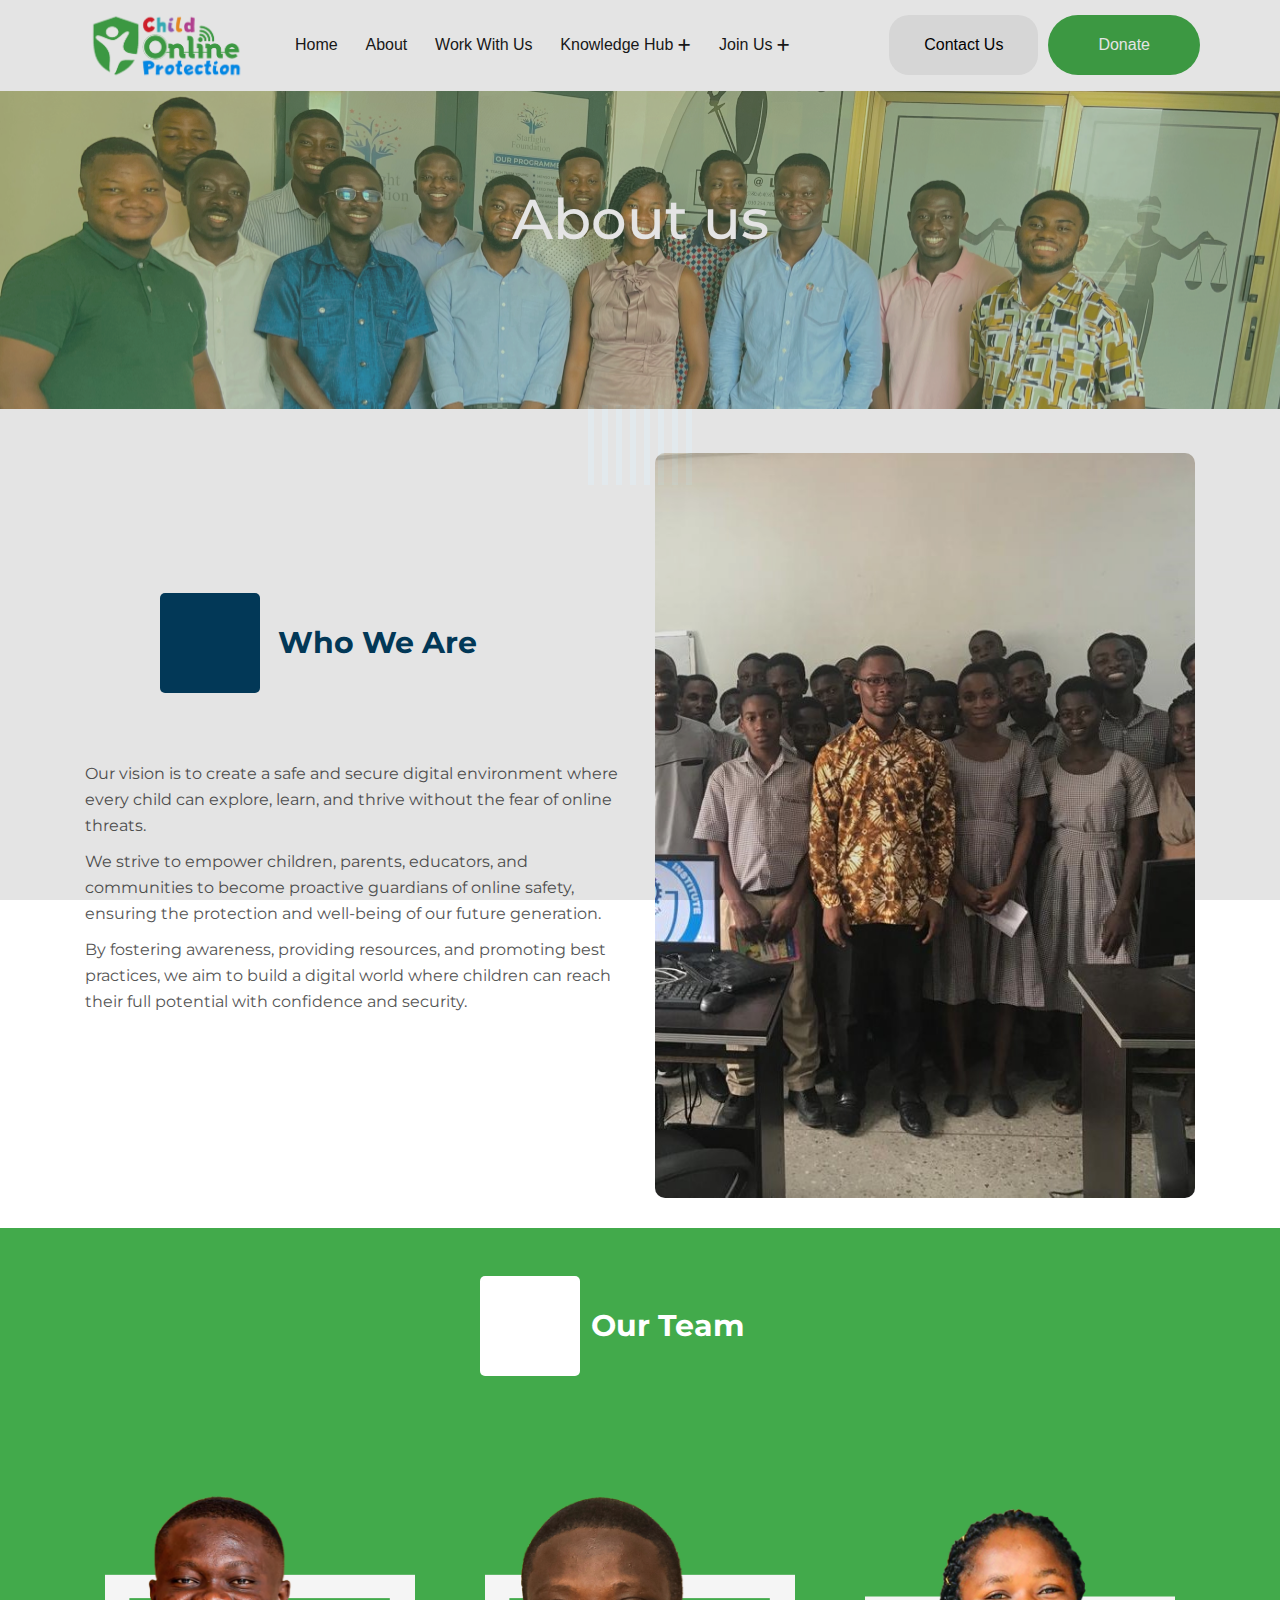
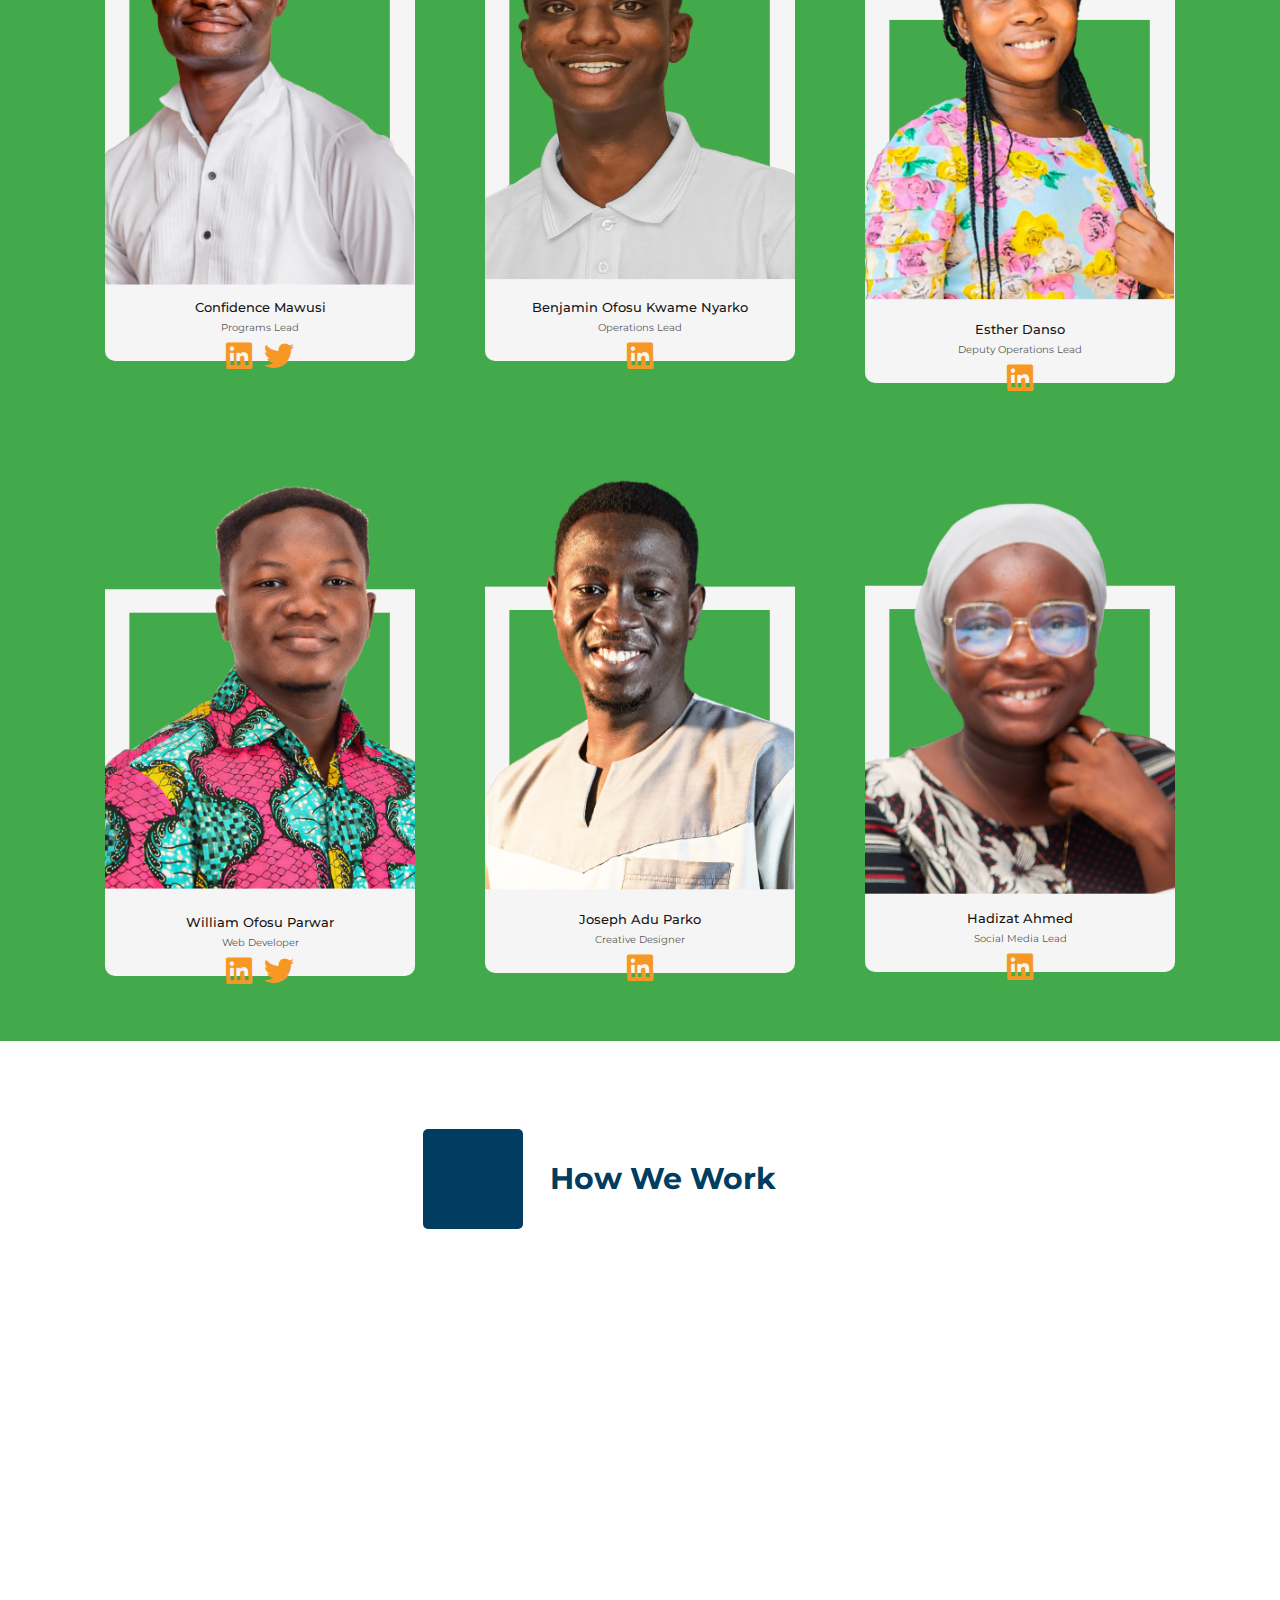
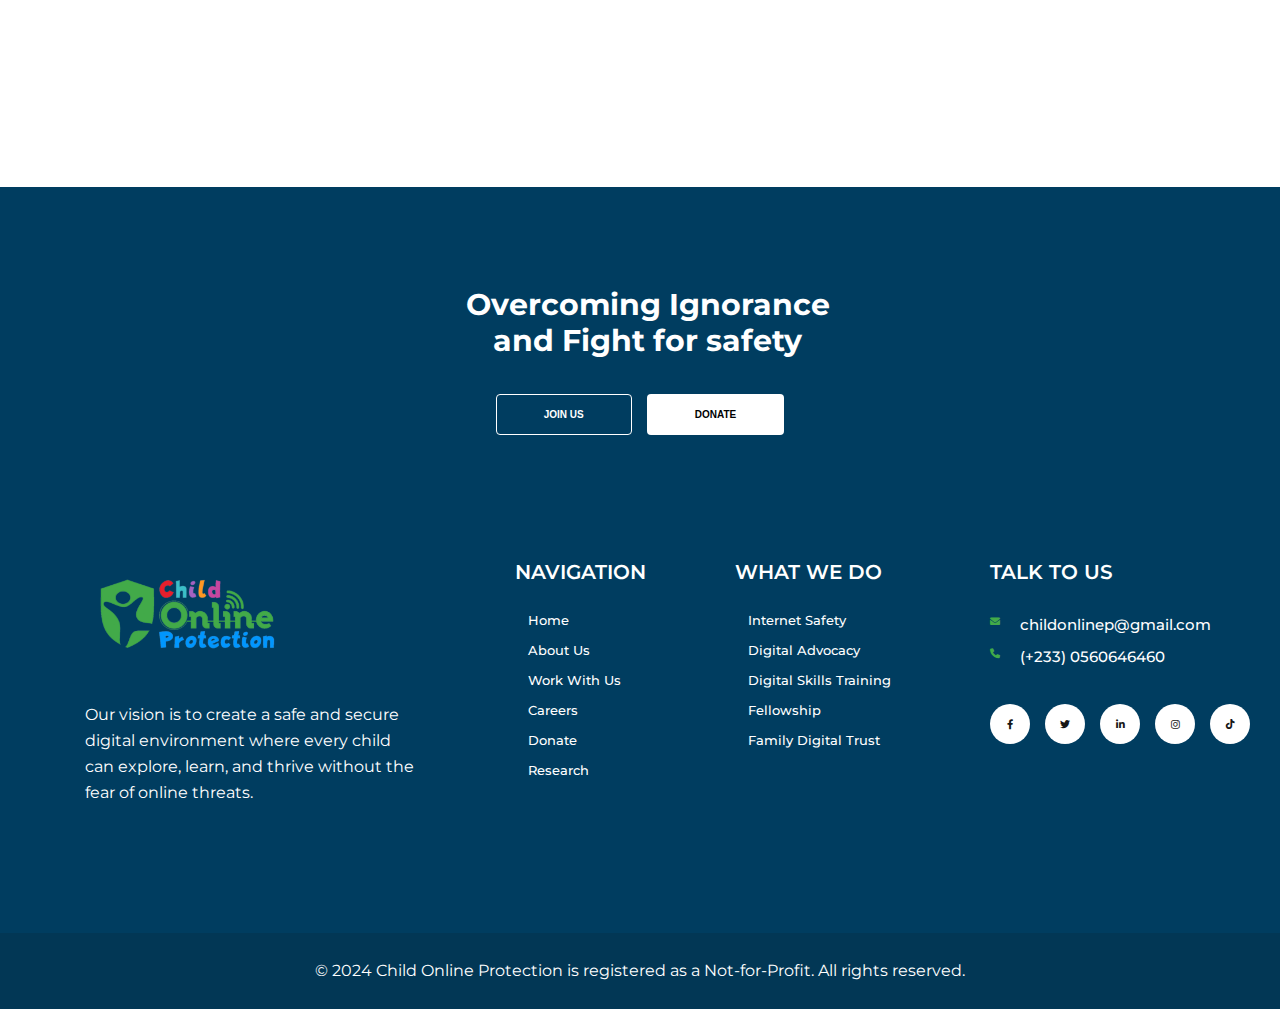
==== source-main/about-us.html @ ec69b3b0 "test_build" ====
<!DOCTYPE html>
<html class="no-js" lang="en">
<head>
   <meta charset="utf-8">
   <meta http-equiv="x-ua-compatible" content="ie=edge">
   <title>About Us || Child Online Protection - Empowering the next generation to stay safe online.</title>
   <meta name="description" content="Child Online Protection - Empowering the next generation to stay safe online." />
   <meta name="keywords" content="child online protection, safety measures, online safety, child safety, safety tips, child safety app, online safety app,  digital literacy, child online protection, internet education, Internet safety" />
   <meta name="viewport" content="width=device-width, initial-scale=1" />

   <link rel="shortcut icon" type="image/x-icon" href="assets/images/favicon1.png">

   <!-- CSS -->
   <link rel="stylesheet" href="assets/css/bootstrap.min.css">
   <link rel="stylesheet" href="assets/css/meanmenu.min.css">
   <link rel="stylesheet" href="assets/css/animate.css">
   <link rel="stylesheet" href="assets/css/swiper.min.css">
   <link rel="stylesheet" href="assets/css/slick.css">
   <link rel="stylesheet" href="assets/css/magnific-popup.css">
   <link rel="stylesheet" href="assets/css/fontawesome-pro.css">
   <link rel="stylesheet" href="assets/css/spacing.css">
   <link rel="stylesheet" href="assets/css/main.css">
   <link href="https://stackpath.bootstrapcdn.com/bootstrap/4.5.2/css/bootstrap.min.css" rel="stylesheet">
   <link rel="stylesheet" href="https://cdnjs.cloudflare.com/ajax/libs/font-awesome/5.15.3/css/all.min.css">
</head>

<body>

   <!--[if lte IE 9]>
      <p class="browserupgrade">You are using an <strong>outdated</strong> browser. Please <a href="https://browsehappy.com/">upgrade your browser</a> to improve your experience and security.</p>
      <![endif]-->

   <!-- preloader start -->
   <div id="preloader">
      <div class="bd-loader-inner">
         <div class="bd-loader">
            <span class="bd-loader-item"></span>
            <span class="bd-loader-item"></span>
            <span class="bd-loader-item"></span>
            <span class="bd-loader-item"></span>
            <span class="bd-loader-item"></span>
            <span class="bd-loader-item"></span>
            <span class="bd-loader-item"></span>
            <span class="bd-loader-item"></span>
         </div>
      </div>
   </div>
   <!-- preloader start -->

   <!-- Back to top start -->
   <div class="backtotop-wrap cursor-pointer">
      <svg class="backtotop-circle svg-content" width="100%" height="100%" viewBox="-1 -1 102 102">
         <path d="M50,1 a49,49 0 0,1 0,98 a49,49 0 0,1 0,-98" />
      </svg>
   </div>
   <!-- Back to top end -->
   <div class="body-overlay"></div>
   <!-- search area end -->

   <!-- Offcanvas area start -->
   <div class="fix">
      <div class="offcanvas__info">
         <div class="offcanvas__wrapper">
            <div class="offcanvas__content">
               <div class="offcanvas__top mb-40 d-flex justify-content-between align-items-center">
                  <div class="offcanvas__logo">
                     <a href="index.html">
                        <img src="assets/images/CoP logo.png" alt="logo not found">
                     </a>
                  </div>
                  <div class="offcanvas__close">
                     <button>
                        <i class="fal fa-times"></i>
                     </button>
                  </div>
               </div>
               <div class="mobile-menu fix mb-40"></div>
               <div class="offcanvas__social">
                  <ul>
                     <li><a href="https://www.facebook.com/profile.php?id=100094513157060"><i class="fab fa-facebook-f"></i></a></li>
                     <li><a href="https://x.com/childonlinep?t=pl8umS1z0wPlPVkHrqSqww&s=09"><i class="fab fa-twitter"></i></a></li>
                     <li><a href="https://www.tiktok.com/@child.online.prot?_t=8oDOnkxfZ6U&_r=1"><i class="fab fa-tiktok"></i></a></li>
                     <li><a href="https://www.linkedin.com/in/child-online-protection-354402283"><i class="fab fa-linkedin"></i></a></li>
                     <li><a href="https://www.instagram.com/childonlineprotection?igsh=NG1nM3pwY3lpMzFn"><i class="fab fa-instagram"></i></a></li>
                  </ul>
               </div>
            </div>
         </div>
      </div>
   </div>
   <div class="offcanvas__overlay"></div>
   <div class="offcanvas__overlay-white"></div>
   <!-- Offcanvas area start -->

   <!-- Header area start -->
   <header>
      <div id="header-sticky" class="header-area">
         <div class="container-fluid">
            <div class="mega-menu-wrapper">
               <div class="header-main">
                  <div class="header-left">
                     <div class="header-logo">
                        <a href="index.html">
                           <img src="assets/images/CoP logo.png" alt="logo not found">
                        </a>
                     </div>
                     <div class="mean__menu-wrapper d-none d-lg-block">
                        <div class="main-menu">
                           <nav id="mobile-menu">
                              <ul>
                                 <li>
                                    <a href="index.html">Home</a>
                                 </li>
                                 <li>
                                    <a href="about-us.html">About</a>
                                 </li>
                                 <li>
                                    <a href="partner.html">Work With Us</a>
                                 </li>
                                 <li class="has-dropdown">
                                    <a href="knowledge-hub.html">Knowledge Hub</a>
                                    <ul class="submenu">
                                       <li><a href="research.html"><i class="fa-light fa-bolt"></i> Research</a></li>
                                    </ul>
                                 </li>
                                 <li class="has-dropdown">
                                    <a href="join-us.html">Join Us</a>
                                    <ul class="submenu">
                                       <li><a href="careers.html"><i class="fa-light fa-bolt"></i>  Careers</a></li>
                                       <li><a href="events.html"><i class="fa-light fa-bolt"></i>  Events</a></li>
                                       <li id="contact"><a href="help.html"><i class="fa-light fa-bolt"></i> Contact</a></li>
                                       <li><a href="help.html"><i class="fa-light fa-bolt"></i>  Help</a></li>
                                    </ul>
                                 </li>
                              </ul>
                           </nav>
                           <!-- for wp -->
                           <div class="header__hamburger ml-50 d-none">
                              <button type="button" class="hamburger-btn offcanvas-open-btn">
                                 <span>01</span>
                                 <span>01</span>
                                 <span>01</span>
                              </button>
                           </div>
                        </div>
                     </div>
                  </div>
                  <div class="header-right d-flex align-items-center justify-content-end ">
                     <div class="header-action d-none d-lg-inline-flex gap-3 ">
                        <div class="header-link">
                           <a href="contact.html" class="fill-btn-2">
                              <span class="fill-btn-inner">
                                 <span class="fill-btn-normal">Contact Us</span>
                                 <span class="fill-btn-hover">Contact Us</span>
                              </span>
                           </a>
                        </div>
                        <div class="header-link">
                           <a href="contact.html#donate" class="fill-btn">
                              <span class="fill-btn-inner">
                                 <span class="fill-btn-normal">Donate</span>
                                 <span class="fill-btn-hover">Donate</span>
                              </span>
                           </a>
                        </div>
                     </div>
                  </div>
             
                  <div class="header__hamburger d-lg-none">
                     <div class="sidebar__toggle">
                        <a class="bar-icon" href="javascript:void(0)">
                           <span></span>
                           <span>
                              <small></small>
                           </span>
                           <span></span>
                        </a>
                     </div>
                  </div>
               </div>
            </div>
         </div>
      </div>
   </header>
   <!-- Header area end -->

   <!-- Body main wrapper start -->
   <main>

      <!-- Breadcrumb area start  -->
      <div class="breadcrumb__area p-relative z-index-11 pt-95 pb-95">
         <div class="breadcrumb__thumb" data-background="assets/images/About-bg.png"></div>
         <div class="container">
            <div class="row justify-content-center">
               <div class="col-xxl-12">
                  <div class="breadcrumb__wrapper text-center">
                     <h2 class="breadcrumb__title">About us</h2>
                     <!-- <div class="breadcrumb__menu">
                        <nav>
                           <ul>
                              <li><span><a href="index.html">Home</a></span></li>
                              <li><span>About Us</span></li>
                           </ul>
                        </nav>
                     </div> -->
                  </div>
               </div>
            </div>
         </div>
      </div>
      <!-- Breadcrumb area start  -->
       <br>
       <br>
       <br>
       <br>

      <section class="team-section py-5">
         <div class="container">
             <div class="row align-items-center">
                 <div class="col-md-6">
                  <div class="row section-title-spacing justify-content-center">
                     <div class="col-xxl-5 col-xl-6 col-lg-6">
                        <div class="section-title-wrapper text-center">
                           <h2 class="effect-title-1">Who We Are</h2>
                        </div>
                     </div>
                  </div>
                     <p>Our vision is to create a safe and secure digital environment where every child can explore, learn, and thrive without the fear of online threats.</p>
                     <p>We strive to empower children, parents, educators, and communities to become proactive guardians of online safety, ensuring the protection and well-being of our future generation.</p>
                     <p>By fostering awareness, providing resources, and promoting best practices, we aim to build a digital world where children can reach their full potential with confidence and security.</p>
                 </div>
                 <div class="col-md-6">
                     <img src="./assets/images/team.jpg" alt="Team Image" class="img-fluid w-100 h-100 object-fit-cover">
                 </div>
             </div>
         </div>
     </section>
 
     <section class="volunteers-section py-5" style="background-color: #42AA4B;">
         <div class="container text-center">
             <div class="row section-title-spacing justify-content-center">
               <div class="col-xxl-5 col-xl-5 col-lg-6">
                  <div class="section-title-wrapper text-center">
                     <h2 class="effect-title-5">Our Team</h2>
                  </div>
               </div>
            </div>
             <div class="row">
                 <!-- Volunteer Card -->
                 <div class="col-md-4 mb-4">
                     <div class="volunteer-card">
                         <img src="./assets/images/Confidence.png" alt="Volunteer Image" class="volunteer-img">
                         <div class="volunteer-info">
                             <h3 class="volunteer-name">Confidence Mawusi </h3>
                             <p class="volunteer-role">Programs Lead </p>
                             <div class="social-icons">
                                 <a href="https://www.linkedin.com/in/confidence-mawusi/" class="text-white"><i class="fab fa-linkedin"></i></a>
                                 <a href="https://x.com/mk_confidence" class="text-white"><i class="fab fa-twitter"></i></a>
                             </div>
                         </div>
                     </div>
                 </div>
                 <!-- Repeat the above block for more volunteer cards -->
                 <div class="col-md-4 mb-4">
                     <div class="volunteer-card">
                         <img src="./assets/images/Benjamin Ofosu Nyarko.png" alt="Volunteer Image" class="volunteer-img">
                         <div class="volunteer-info">
                             <h3 class="volunteer-name">Benjamin Ofosu Kwame Nyarko </h3>
                             <p class="volunteer-role">Operations Lead</p>
                             <div class="social-icons">
                                 <a href="https://www.linkedin.com/in/benjamin-ofosu-kwame-nyarko" class="text-white"><i class="fab fa-linkedin"></i></a>
                                 <!-- <a href="#" class="text-white"><i class="fab fa-twitter"></i></a> -->
                             </div>
                         </div>
                     </div>
                 </div>
                 <div class="col-md-4 mb-4">
                     <div class="volunteer-card">
                         <img src="./assets/images/Esther Danso.png" alt="Volunteer Image" class="volunteer-img">
                         <div class="volunteer-info">
                             <h3 class="volunteer-name">Esther Danso </h3>
                             <p class="volunteer-role">Deputy Operations Lead</p>
                             <div class="social-icons">
                                 <a href="#" class="text-white"><i class="fab fa-linkedin"></i></a>
                                 <!-- <a href="#" class="text-white"><i class="fab fa-twitter"></i></a> -->
                             </div>
                         </div>
                     </div>
                 </div>
                 <div class="col-md-4 mb-4" id="William-card">
                     <div class="volunteer-card">
                         <img src="./assets/images/William Ofosu.png" alt="Volunteer Image" class="volunteer-img">
                         <div class="volunteer-info">
                             <h3 class="volunteer-name">William Ofosu Parwar </h3>
                             <p class="volunteer-role">Web Developer</p>
                             <div class="social-icons">
                                 <a href="https://www.linkedin.com/in/parwar-ofosu-william-a66786203/" class="text-white"><i class="fab fa-linkedin"></i></a>
                                 <a href="https://x.com/ParwarWilliamO" class="text-white"><i class="fab fa-twitter"></i></a>
                             </div>
                         </div>
                     </div>
                 </div>
                 <div class="col-md-4 mb-4">
                     <div class="volunteer-card">
                         <img src="./assets/images/Joseph Adu Parko.png" alt="Volunteer Image" class="volunteer-img">
                         <div class="volunteer-info">
                             <h3 class="volunteer-name">Joseph Adu Parko</h3>
                             <p class="volunteer-role">Creative Designer</p>
                             <div class="social-icons">
                                 <a href="https://www.linkedin.com/in/joseph-adu-parko-0685b71aa?utm_source=share&utm_campaign=share_via&utm_content=profile&utm_medium=ios_app" class="text-white"><i class="fab fa-linkedin"></i></a>
                                 <!-- <a href="#" class="text-white"><i class="fab fa-twitter"></i></a> -->
                             </div>
                         </div>
                     </div>
                 </div>
                 <div class="col-md-4 mb-4">
                     <div class="volunteer-card">
                         <img src="./assets/images/Hadizat Ahmed.png" alt="Volunteer Image" class="volunteer-img">
                         <div class="volunteer-info">
                             <h3 class="volunteer-name">Hadizat Ahmed</h3>
                             <p class="volunteer-role">Social Media Lead </p>
                             <div class="social-icons">
                                 <a href="https://www.linkedin.com/in/hadizat-ahmed-datacollection?utm_source=share&utm_campaign=share_via&utm_content=profile&utm_medium=android_app" class="text-white"><i class="fab fa-linkedin"></i></a>
                                 <!-- <a href="#" class="text-white"><i class="fab fa-twitter"></i></a> -->
                             </div>
                         </div>
                     </div>
                 </div>
                 <!-- End of volunteer cards -->
             </div>
         </div>
     </section>

      <!-- Working area start -->
      <section class="work-area section-space fix">
         <div class="container">
            <div class="row justify-content-center section__title-space">
               <div class="row section-title-spacing justify-content-center">
                  <div class="col-xxl-5 col-xl-5 col-lg-6">
                     <div class="section-title-wrapper text-center">
                        <h2 class="effect-title-1">How We Work</h2>
                     </div>
                  </div>
               </div>
            </div>
            <div class="row wow fadeInUp" data-wow-delay=".3s">
               <div class="col-xxl-12">
                  <div class="work-main p-relative">
                     <div class="work-line">
                        <img src="assets/imgs/work/work-line.png" alt="">
                     </div>
                     <div class="row g-5">
                        <div class="col-xxl-4 col-xl-4 col-lg-4">
                           <div class="working-item text-center">
                              <div class="working-icon">
                                 <span><img src="assets/imgs/work/work-icon-1.png" alt=""></span>
                              </div>
                              <div class="working-contentt">
                                 <h4> Awareness and Education</h4>
                                 <p>We equip children, parents, educators, and communities with the knowledge and skills to navigate the digital world safely.
                                    Implement workshops, seminars, and webinars focused on online safety, digital literacy, and the responsible use of technology.
                                 </p>
                              </div>
                           </div>
                        </div>
                        <div class="col-xxl-4 col-xl-4 col-lg-4">
                           <div class="working-item text-center">
                              <div class="working-icon">
                                 <span><img src="assets/imgs/work/work-icon-2.png" alt=""></span>
                              </div>
                              <div class="working-contentt">
                                 <h4>Tools and Resources</h4>
                                 <p>We provide practical tools and resources to help safeguard children’s online experiences.
                                    Offer or recommend reliable parental control tools that help monitor and manage children's online activities.
                                 </p>
                              </div>
                           </div>
                        </div>
                        <div class="col-xxl-4 col-xl-4 col-lg-4">
                           <div class="working-item text-center">
                              <div class="working-icon">
                                 <span><img src="assets/imgs/work/work-icon-3.png" alt=""></span>
                              </div>
                              <div class="working-contentt">
                                 <h4>Advocacy and Campaign</h4>
                                 <p>We help influence policy and advocate for stronger regulations to protect children online.
                                    Work with government agencies, lawmakers, and international bodies to develop and implement policies that enforce online safety standards.
                                 </p>
                              </div>
                           </div>
                        </div>
                     </div>
                  </div>
               </div>
            </div>
         </div>
      </section>
      <!-- Working area end -->
   </main>
   <!-- Body main wrapper end -->

   <!-- Footer area start -->
   <footer>
      <div class="footer-area footer-bg section-space-medium">
         <div class="container">
            <div class="row section-title-spacing justify-content-center">
               <div class="col-xxl-5 col-xl-12 col-lg-6">
                  <div class="section-title-wrapper text-center">
                     <h2 class="effect-title-4">Overcoming Ignorance <br>and Fight for safety</h2>
                  </div>
               </div>
               <div class="text-center py-5">
                  <div class="btn-group">
                     <a href="join-us.html#form"><button class=" btn-join-us">JOIN US</button></a>
                     <a href="contact.html#donate"><button class="btn-donate">DONATE</button></a>
                  </div>
              </div>
            </div>
            <div class="row gy-50 justify-content-between">
               <div class="col-xxl-4 col-xl-4 col-lg-4 col-md-6 col-sm-6">
                  <div class="footer-widget footer-col-1">
                     <div class="footer-logo mb-35">
                        <a href="index.html"><img src="assets/images/CoP logo.png" alt="image bnot found" id="footer-logo"></a>
                     </div>
                     <p>Our vision is to create a safe and secure digital environment where every child can explore, learn, and thrive without the fear of online threats.</p>
                  </div>
               </div>
               <div class="col-xxl-2 col-xl-2 col-lg-2 col-md-6 col-sm-6">
                  <div class="footer-widget footer-col-2">
                     <div class="footer-widget-title">
                        <h4>NAVIGATION</h4>
                     </div>
                     <div class="footer-link">
                        <ul>
                           <li><a href="index.html">Home</a></li>
                           <li><a href="about-us.html">About Us</a></li>
                           <li><a href="partner.html">Work With Us</a></li>
                           <li><a href="careers.html">Careers</a></li>
                           <li><a href="contact.html#donate">Donate</a></li>
                           <li><a href="research.html">Research</a></li>
                        </ul>
                     </div>
                  </div>
               </div>
               <div class="col-xxl-3 col-xl-3 col-lg-3 col-md-6 col-sm-6">
                  <div class="footer-widget footer-col-3">
                     <div class="footer-widget-title">
                        <h4>WHAT WE DO</h4>
                     </div>
                     <div class="footer-link">
                        <ul>
                           <li><a href="research.html">Internet Safety</a></li>
                           <li><a href="research.html">Digital Advocacy</a></li>
                           <li><a href="index.html#what-we-do">Digital Skills Training</a></li>
                           <li><a href="index.html#what-we-do">Fellowship </a></li>
                           <li><a href="index.html#what-we-do">Family Digital Trust </a></li>
                        </ul>
                     </div>
                  </div>
               </div>
               <div class="col-xxl-3 col-xl-3 col-lg-3 col-md-6 col-sm-6">
                  <div class="footer-widget footer-col-4">
                     <div class="footer-widget-title">
                        <h4>TALK TO US</h4>
                     </div>
                     <div class="footer-info mb-35">
                        <div class="footer-info-item d-flex align-items-start">
                           <div class="footer-info-icon mr-20">
                              <span><i class="fa-solid fa-envelope"></i></span>
                           </div>
                           <div class="footer-info-text">
                              <a href="mailto: childonlinep@gmail.com">childonlinep@gmail.com</a>
                           </div>
                        </div>
                        <div class="footer-info-item d-flex align-items-start">
                           <div class="footer-info-icon mr-20">
                              <span><i class="fa-solid fa-phone"></i></span>
                           </div>
                           <div class="footer-info-text">
                              <a href="tel:0560646460">(+233) 0560646460</a>
                           </div>
                        </div>
                     </div>
                     <div class="theme-social">
                        <a href="https://www.facebook.com/profile.php?id=100094513157060"><i class="fa-brands fa-facebook-f"></i></a>
                        <a href="https://x.com/childonlinep?t=pl8umS1z0wPlPVkHrqSqww&s=09"><i class="fa-brands fa-twitter"></i></a>
                        <a href="https://www.linkedin.com/in/child-online-protection-354402283"><i class="fa-brands fa-linkedin-in"></i></a>
                        <a href="https://www.instagram.com/childonlineprotection?igsh=NG1nM3pwY3lpMzFn"><i class="fa-brands fa-instagram"></i></a>
                        <a href="https://www.tiktok.com/@child.online.prot?_t=8oDOnkxfZ6U&_r=1"><i class="fa-brands fa-tiktok"></i></a>
                     </div>
                  </div>
               </div>
            </div>
         </div>
      </div>
      <div class="fotter-bottom theme-bg-1 pt-25 pb-25 col-xl-12 col-lg-4">
         <div class="footer-copyright-text text-center">
            <p class="mb-0">© 2024 Child Online Protection is registered as a Not-for-Profit. All rights reserved.</p>
         </div>
      </div>
   </footer>
   <!-- Footer area end -->

   <!-- JS here -->
   <script src="assets/js/jquery-3.6.0.min.js"></script>
   <script src="assets/js/waypoints.min.js"></script>
   <script src="assets/js/bootstrap.bundle.min.js"></script>
   <script src="assets/js/meanmenu.min.js"></script>
   <script src="assets/js/swiper.min.js"></script>
   <script src="assets/js/slick.min.js"></script>
   <script src="assets/js/magnific-popup.min.js"></script>
   <script src="assets/js/counterup.js"></script>
   <script src="assets/js/wow.js"></script>
   <script src="assets/js/ajax-form.js"></script>
   <script src="assets/js/beforeafter.jquery-1.0.0.min.js"></script>
   <script src="assets/js/main.js"></script>

   <script src="https://code.jquery.com/jquery-3.5.1.min.js"></script>
   <script src="https://stackpath.bootstrapcdn.com/bootstrap/4.5.2/js/bootstrap.min.js"></script>
</body>

</html>
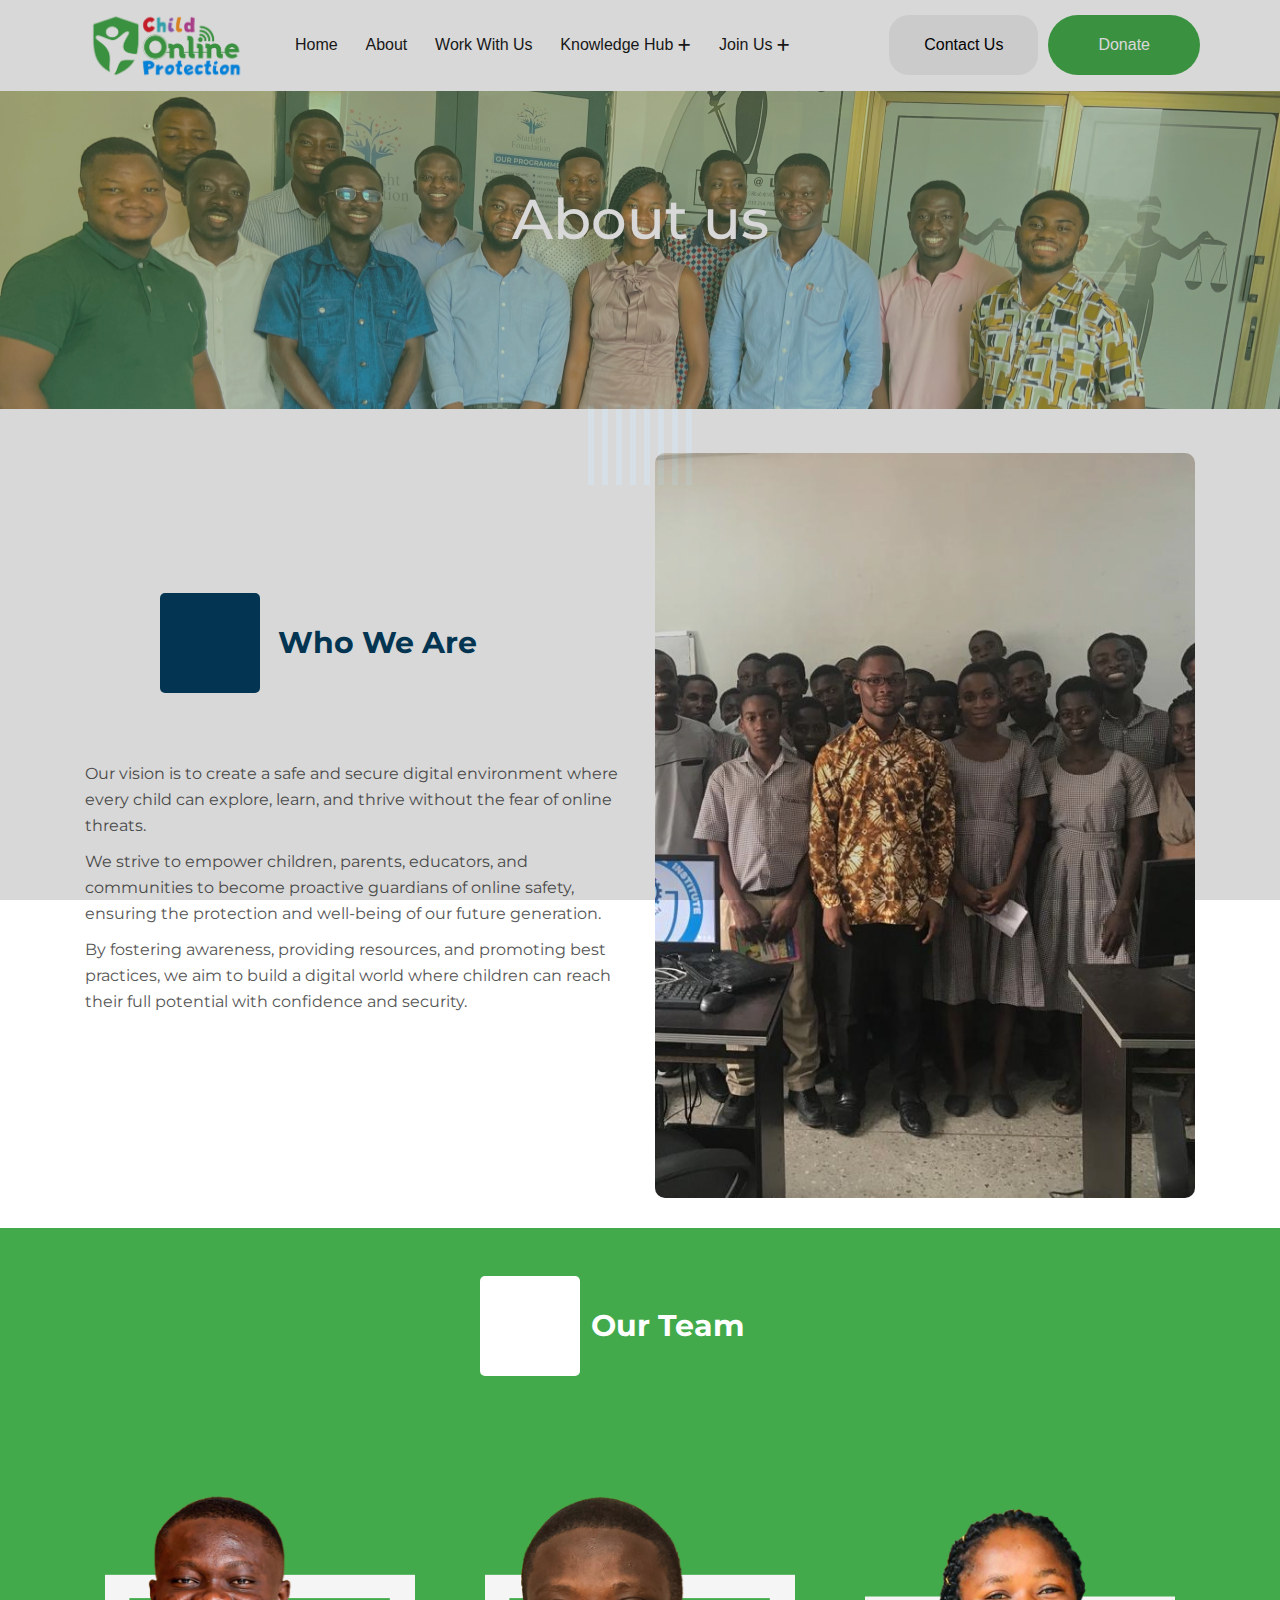
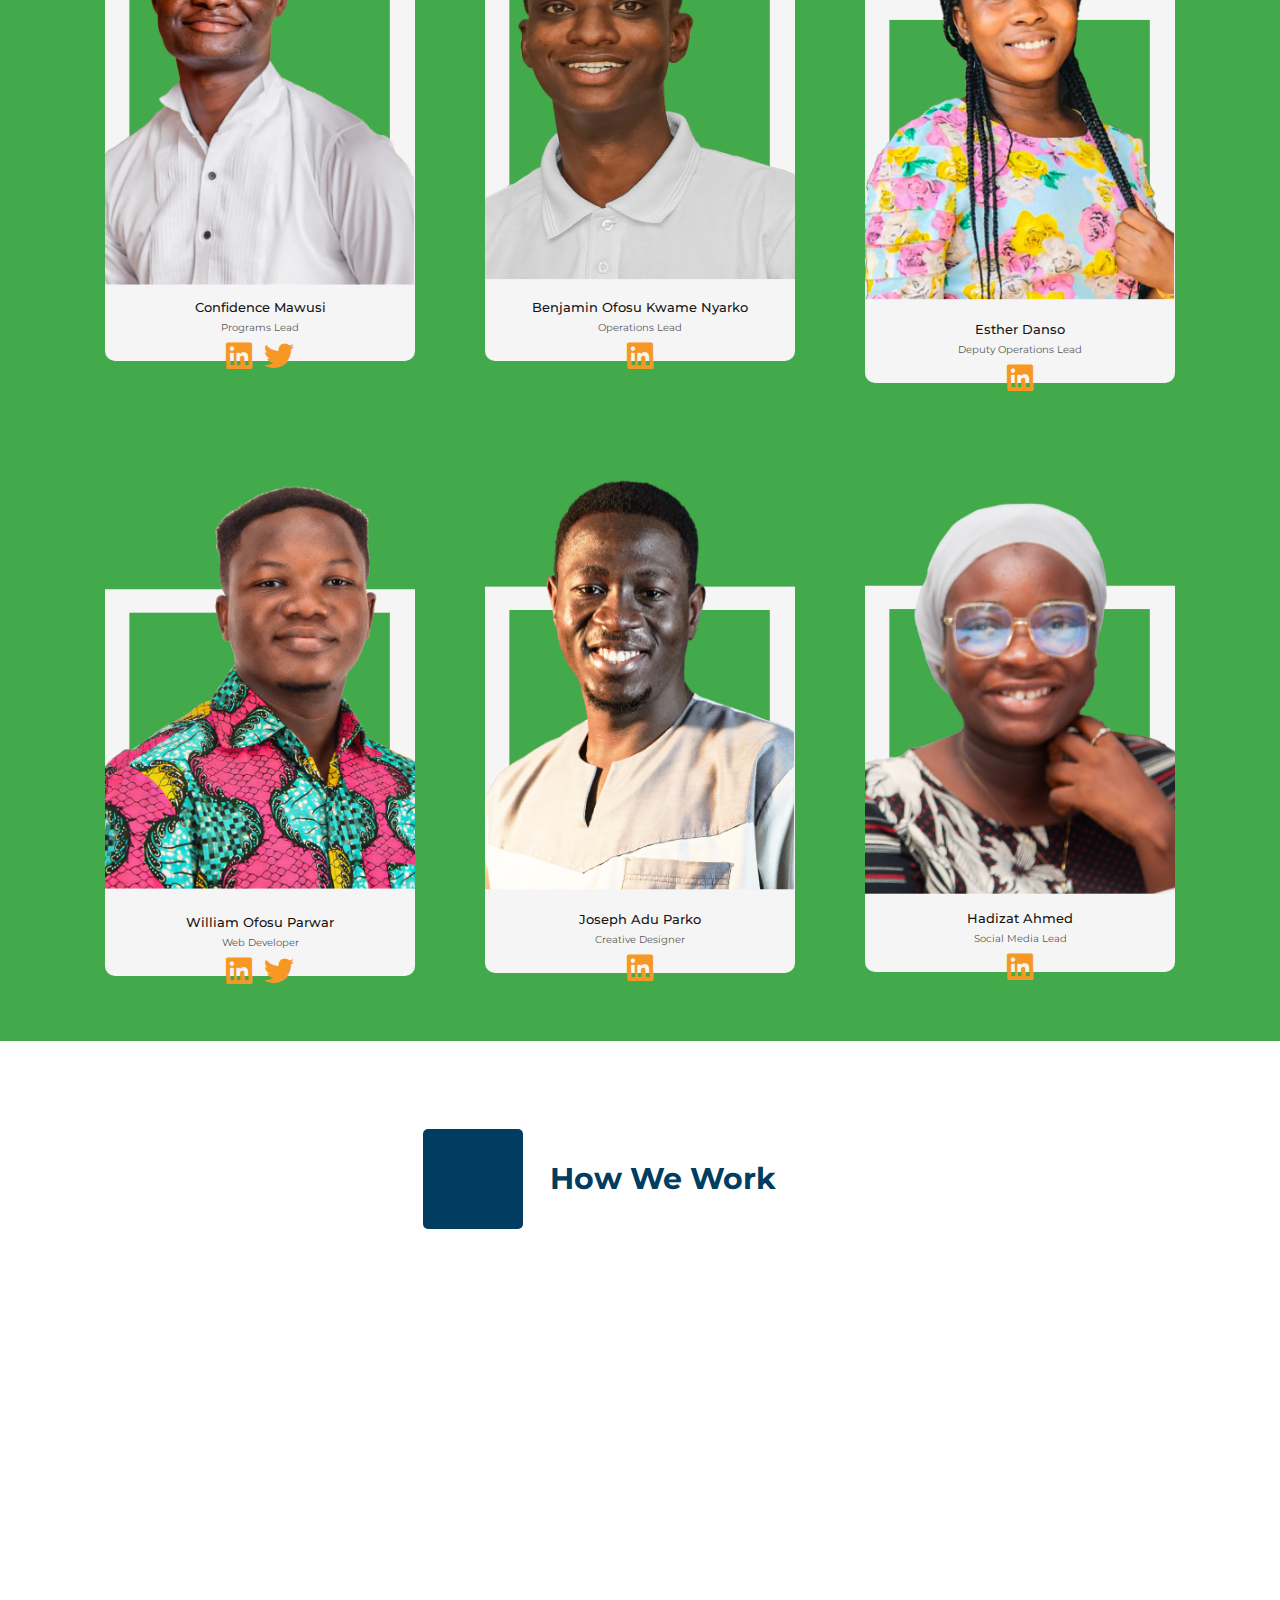
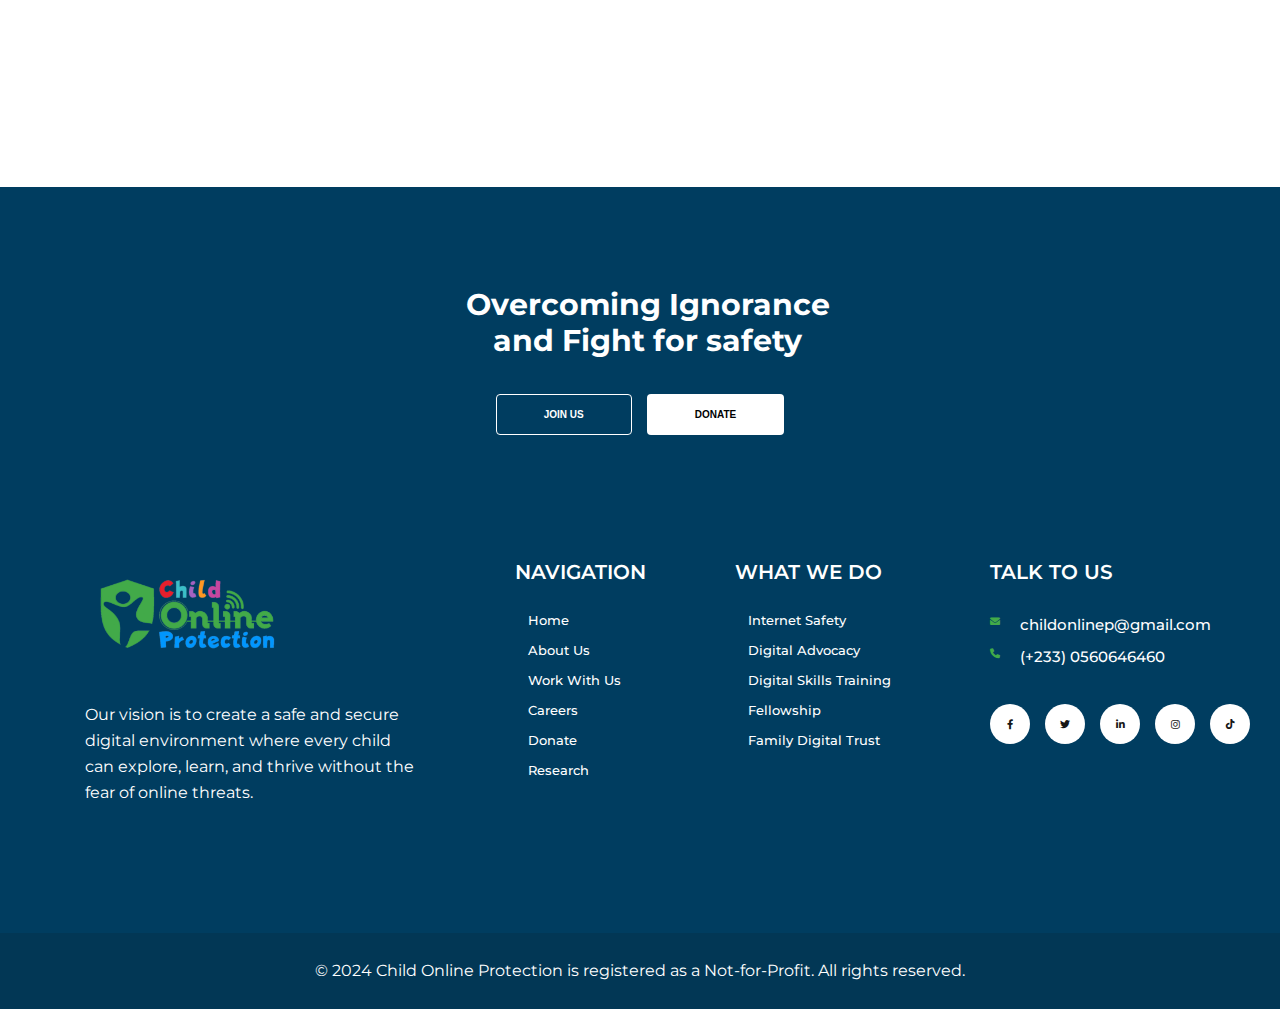
==== commit 427feaba: "post-production-update" ====
--- a/source-main/about-us.html
+++ b/source-main/about-us.html
@@ -22,6 +22,16 @@
    <link rel="stylesheet" href="assets/css/main.css">
    <link href="https://stackpath.bootstrapcdn.com/bootstrap/4.5.2/css/bootstrap.min.css" rel="stylesheet">
    <link rel="stylesheet" href="https://cdnjs.cloudflare.com/ajax/libs/font-awesome/5.15.3/css/all.min.css">
+         <!--Analytics-->
+      <!-- Google tag (gtag.js) -->
+      <script async src="https://www.googletagmanager.com/gtag/js?id=G-1Z1QWGFYHH"></script>
+      <script>
+      window.dataLayer = window.dataLayer || [];
+      function gtag(){dataLayer.push(arguments);}
+      gtag('js', new Date());
+   
+      gtag('config', 'G-1Z1QWGFYHH');
+      </script>
 </head>
 
 <body>
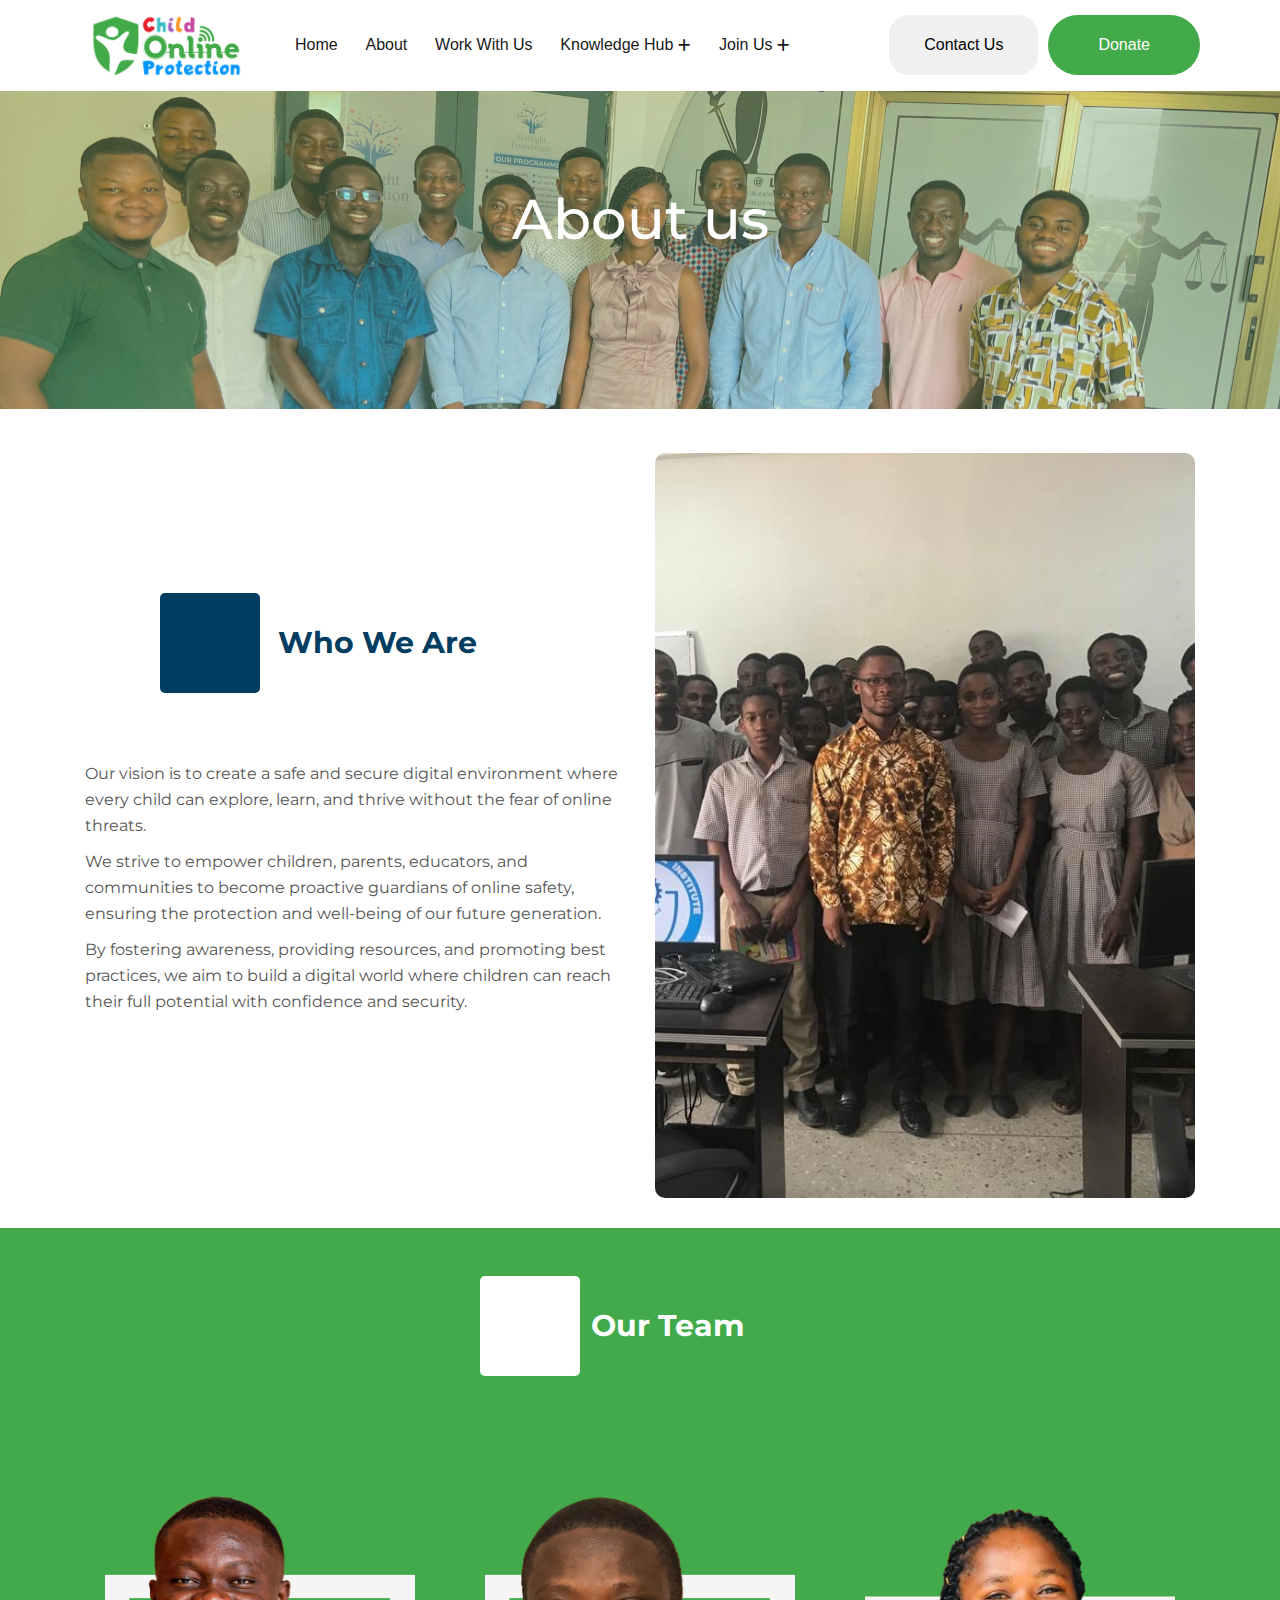
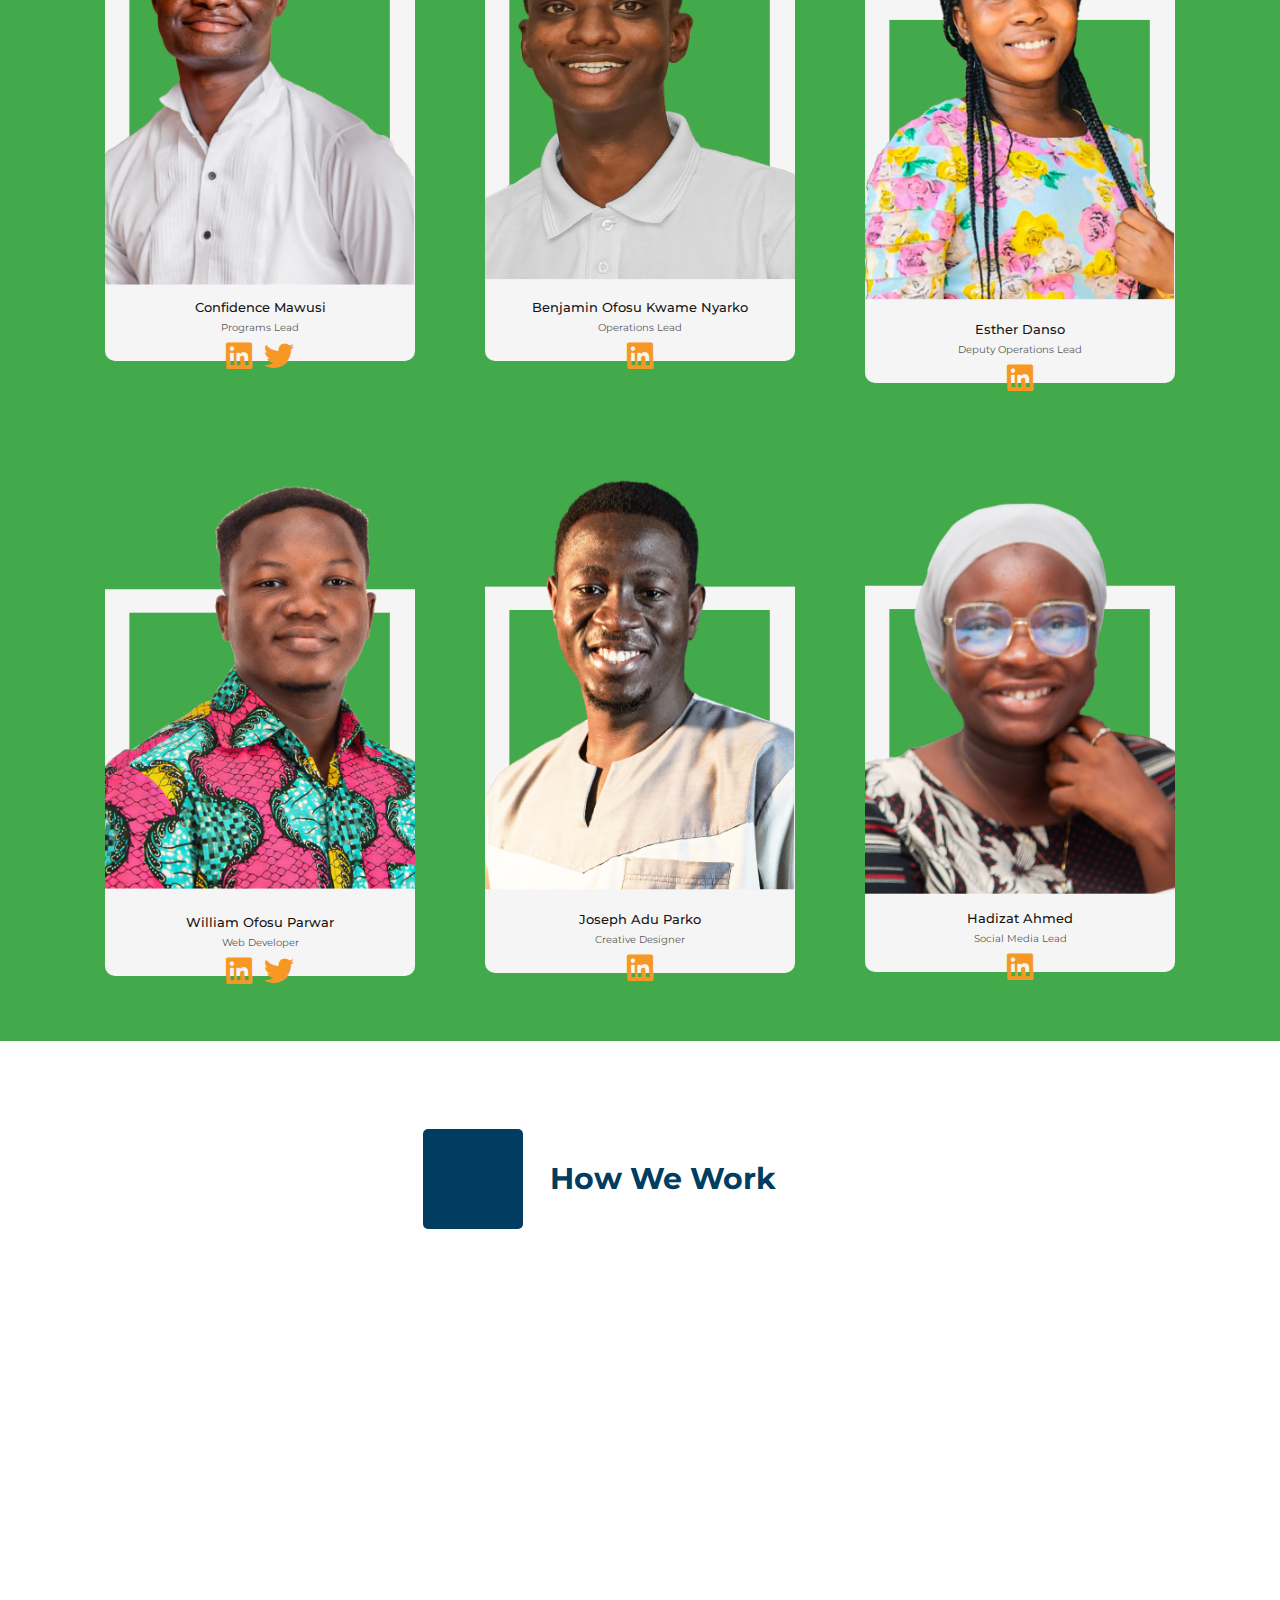
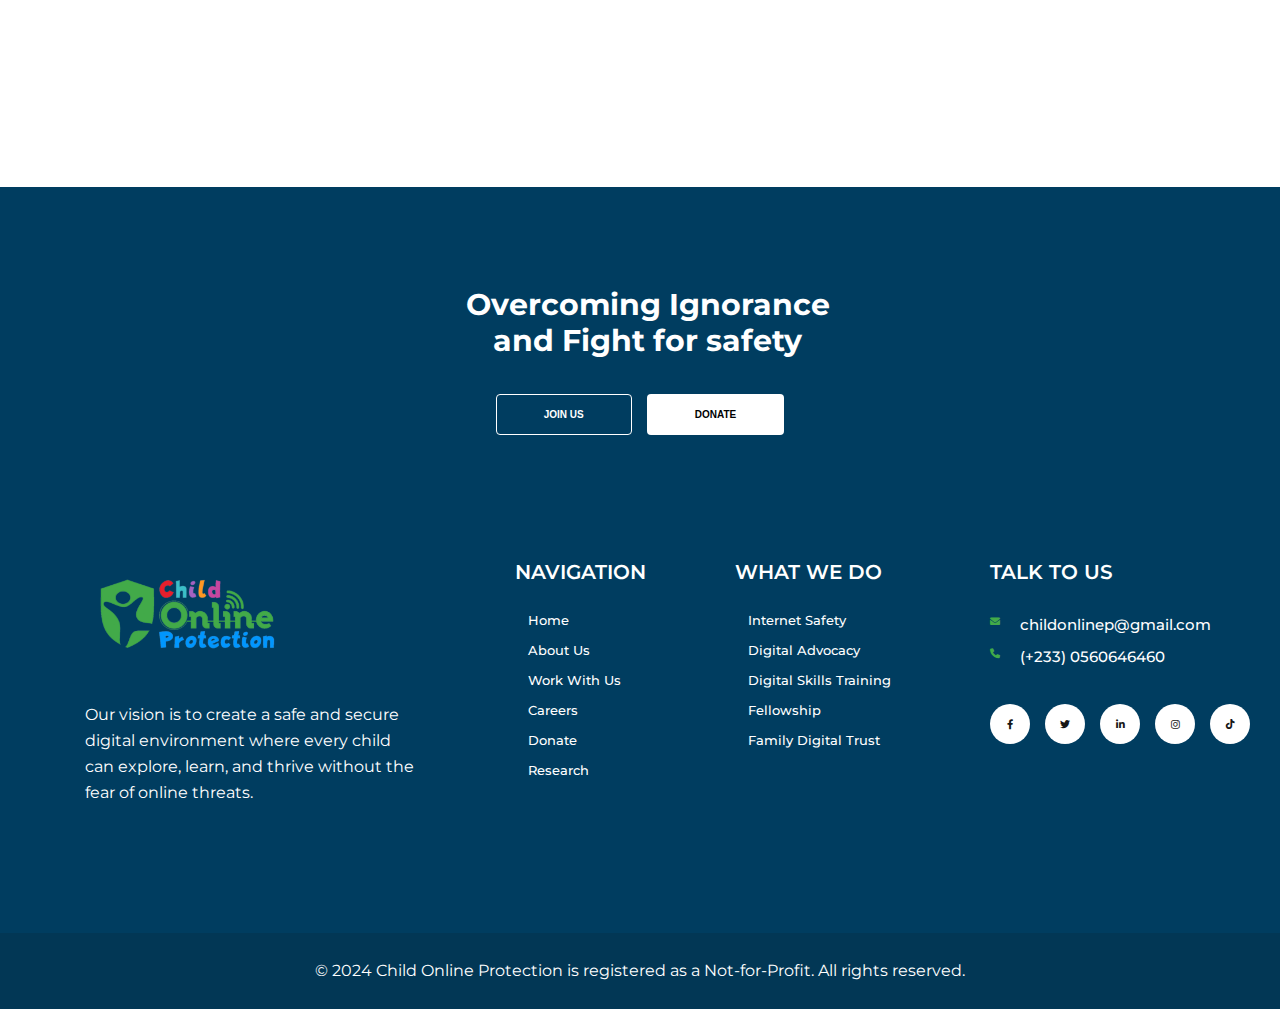
==== commit 5b8b0b18: "Volunteer Form added to home # Post-Prod" ====
--- a/source-main/about-us.html
+++ b/source-main/about-us.html
@@ -361,17 +361,19 @@
                      </div>
                      <div class="row g-5">
                         <div class="col-xxl-4 col-xl-4 col-lg-4">
+                          <a class="ref-instagram" href="https://www.instagram.com/childonlineprotection?igsh=NG1nM3pwY3lpMzFn"  style="text-decoration: none;">
                            <div class="working-item text-center">
                               <div class="working-icon">
                                  <span><img src="assets/imgs/work/work-icon-1.png" alt=""></span>
                               </div>
                               <div class="working-contentt">
-                                 <h4> Awareness and Education</h4>
-                                 <p>We equip children, parents, educators, and communities with the knowledge and skills to navigate the digital world safely.
+                                 <h4 class="ref-instagram"> Awareness and Education</h4>
+                                 <p class="ref-instagram">We equip children, parents, educators, and communities with the knowledge and skills to navigate the digital world safely.
                                     Implement workshops, seminars, and webinars focused on online safety, digital literacy, and the responsible use of technology.
                                  </p>
                               </div>
                            </div>
+                          </a>
                         </div>
                         <div class="col-xxl-4 col-xl-4 col-lg-4">
                            <div class="working-item text-center">
@@ -387,17 +389,19 @@
                            </div>
                         </div>
                         <div class="col-xxl-4 col-xl-4 col-lg-4">
+                         <a href="https://www.instagram.com/childonlineprotection?igsh=NG1nM3pwY3lpMzFn" style="text-decoration: none;">
                            <div class="working-item text-center">
                               <div class="working-icon">
                                  <span><img src="assets/imgs/work/work-icon-3.png" alt=""></span>
                               </div>
                               <div class="working-contentt">
-                                 <h4>Advocacy and Campaign</h4>
-                                 <p>We help influence policy and advocate for stronger regulations to protect children online.
+                                 <h4 class="ref-instagram">Advocacy and Campaign</h4>
+                                 <p class="ref-instagram">We help influence policy and advocate for stronger regulations to protect children online.
                                     Work with government agencies, lawmakers, and international bodies to develop and implement policies that enforce online safety standards.
                                  </p>
                               </div>
                            </div>
+                         </a>
                         </div>
                      </div>
                   </div>
--- a/source-main/assets/css/main.css
+++ b/source-main/assets/css/main.css
@@ -13375,4 +13375,24 @@
 
 #William-card {
   margin-top: 2.5rem;
+}
+
+/*New Form on HomePage-Call for Volunteers*/
+.roles-list .role-card:hover {
+  background-color: #019CF4;
+  color: #fff;
+  transform: translateY(-5px);
+  transition: all 0.3s ease;
+}
+.btn-primary {
+  background-color: #019CF4;
+  border-color: #019CF4;
+}
+.btn-primary:hover {
+  background-color: #007acc;
+  border-color: #007acc;
+}
+
+.ref-instagram:hover {
+  color:#3e976c;
 }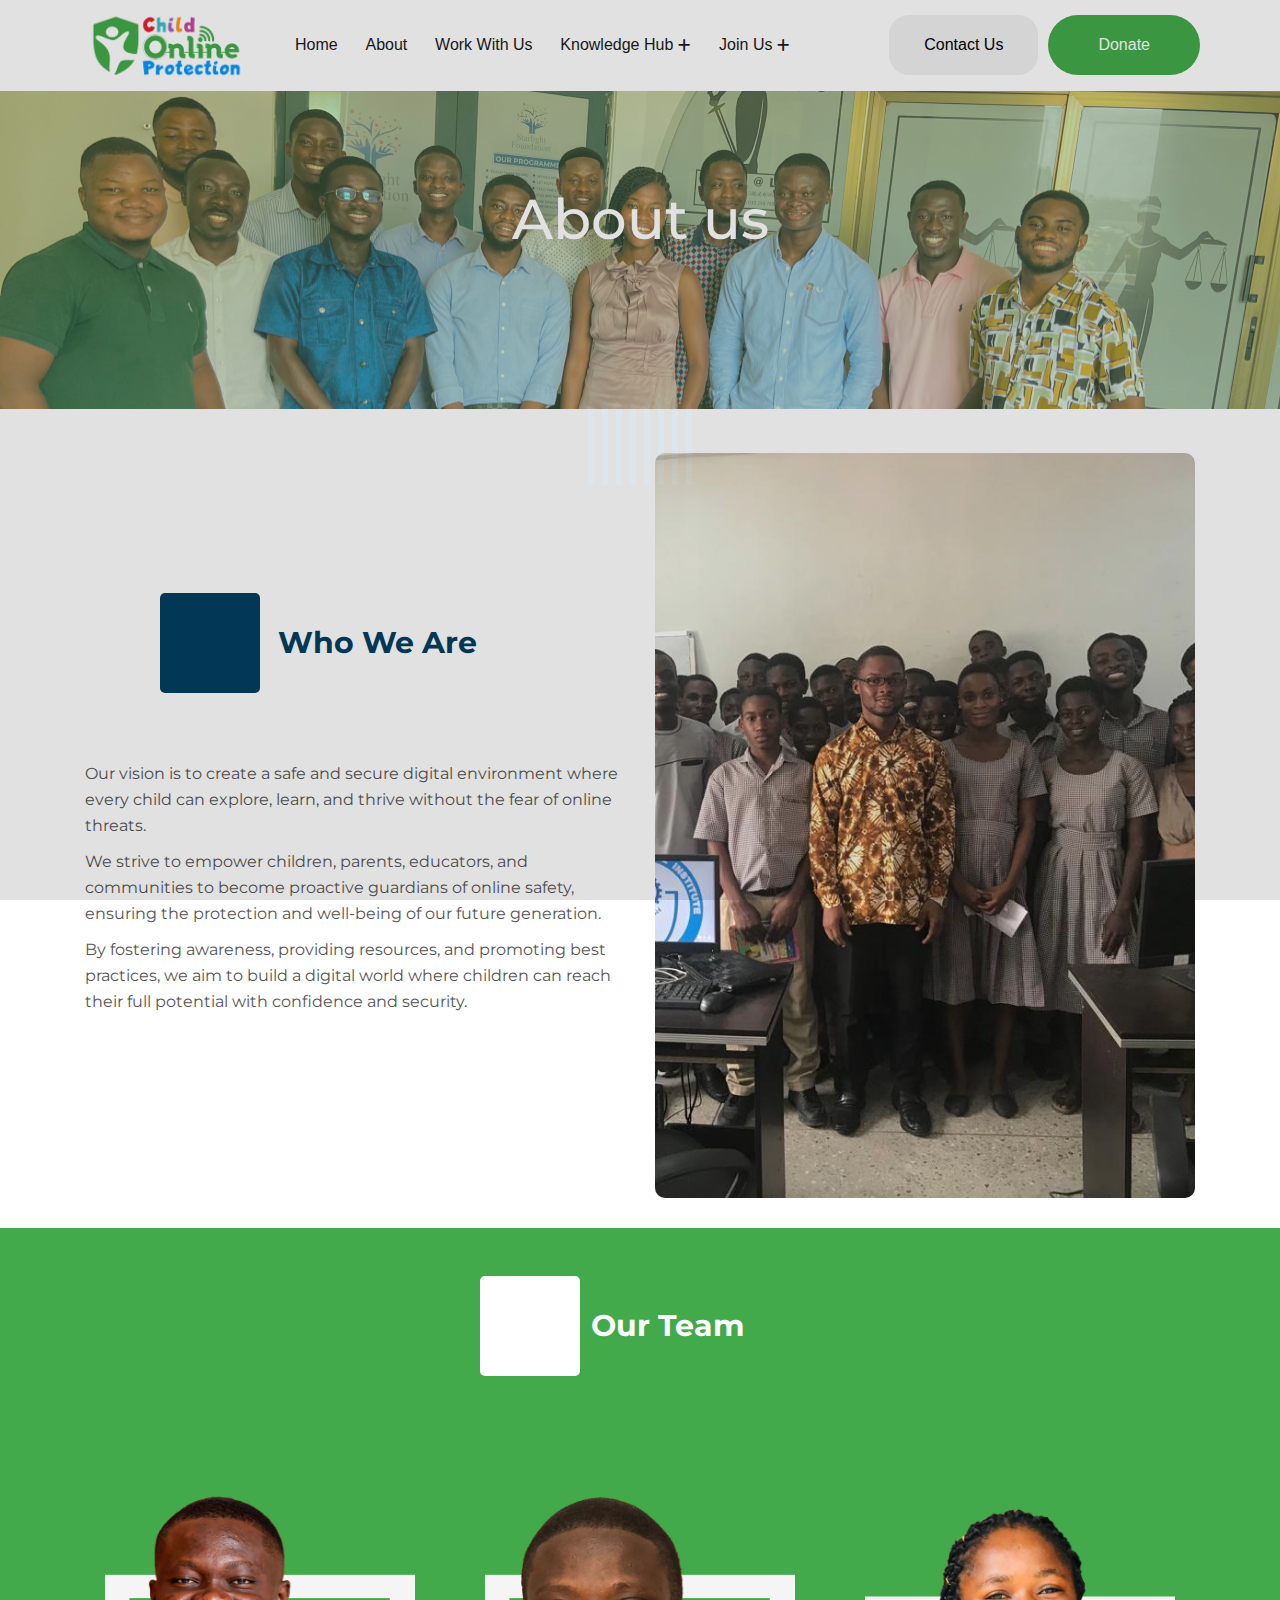
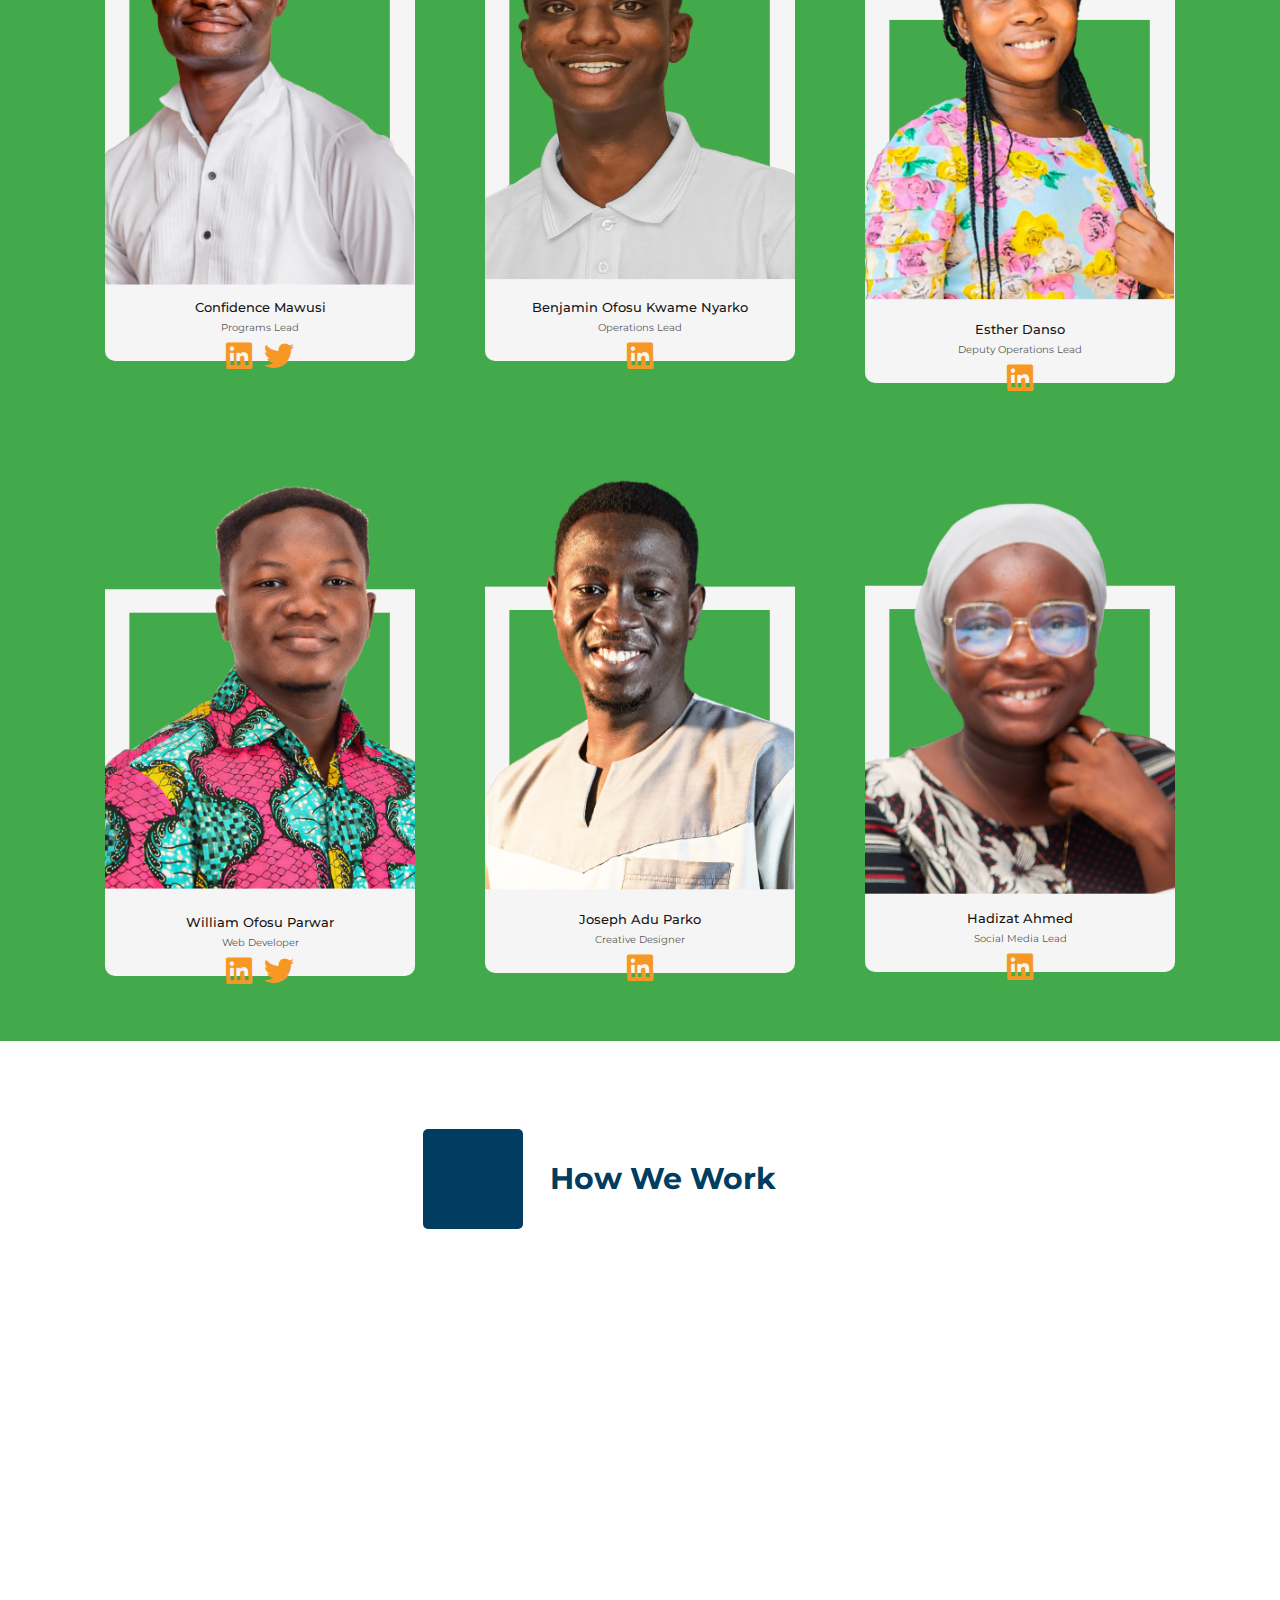
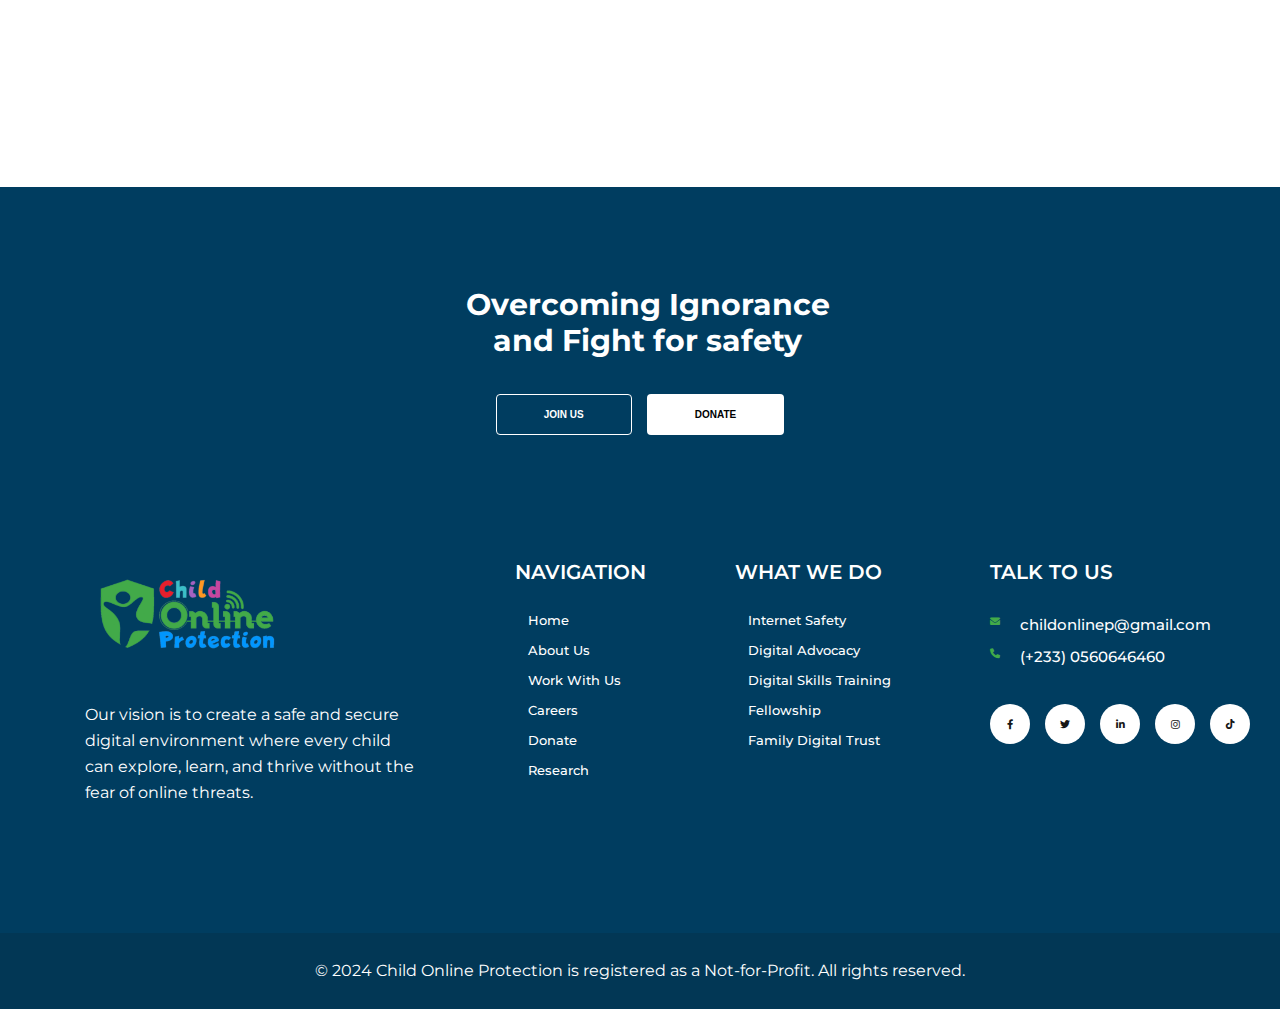
==== commit b466308b: "source updated" ====
--- a/source-main/about-us.html
+++ b/source-main/about-us.html
@@ -341,6 +341,25 @@
          </div>
      </section>
 
+     <!--Modal-->
+<div class="modal fade" id="campaignTipsModal" tabindex="-1" aria-labelledby="modalTitle" aria-hidden="true">
+        <div class="modal-dialog modal-lg modal-dialog-centered">
+            <div class="modal-content">
+                <div class="modal-header">
+                    <h5 class="modal-title" id="modalTitle">Tips for Campaign Safety During Elections</h5>
+                    <button type="button" class="close-btn" data-bs-dismiss="modal" aria-label="Close">&times;</button>
+                </div>
+                <div class="modal-body text-center">
+                    <img src="./assets/images/16 Tips Campaign CoP.jpg" alt="Campaign Safety Tips">
+                    <p class="mt-3">Stay safe during election campaigns by following these essential tips!</p>
+                </div>
+                <div class="modal-footer justify-content-center">
+                    <a href="https://www.instagram.com/childonlineprotection/" class="btn btn-primary">Learn More</a>
+                </div>
+            </div>
+        </div>
+    </div>
+
       <!-- Working area start -->
       <section class="work-area section-space fix">
          <div class="container">
@@ -531,6 +550,7 @@
 
    <script src="https://code.jquery.com/jquery-3.5.1.min.js"></script>
    <script src="https://stackpath.bootstrapcdn.com/bootstrap/4.5.2/js/bootstrap.min.js"></script>
+    <script src="https://cdn.jsdelivr.net/npm/bootstrap@5.3.0-alpha1/dist/js/bootstrap.bundle.min.js"></script>
 </body>
 
 </html>--- a/source-main/assets/css/main.css
+++ b/source-main/assets/css/main.css
@@ -13395,4 +13395,59 @@
 
 .ref-instagram:hover {
   color:#3e976c;
-}+}
+
+/*Image modal*/
+       .modal-content {
+            border-radius: 10px;
+        }
+        .modal-header {
+            border-bottom: none;
+        }
+        .modal-footer {
+            border-top: none;
+        }
+        .modal-body img {
+            width: 80%;
+            height: auto;
+            border-radius: 5px;
+        }
+        .close-btn {
+            background: #ff5757;
+            color: white;
+            border: none;
+            border-radius: 50%;
+            padding: 5px 10px;
+            font-size: 18px;
+            cursor: pointer;
+        }
+
+          .campaign-safety-section {
+            background-color: #f8f9fa;
+            padding: 50px 15px;
+        }
+        .campaign-safety-section .content-wrapper {
+            display: flex;
+            flex-wrap: wrap;
+            align-items: center;
+            gap: 20px;
+        }
+        .campaign-safety-section img {
+            width: 70%;
+            border-radius: 10px;
+        }
+        .campaign-safety-section h2 {
+            color: #019CF4;
+        }
+        .campaign-safety-section p {
+            color: #333;
+        }
+        .campaign-safety-section .btn-primary {
+            background-color: #42AA4B;
+            border: none;
+        }
+        @media (max-width: 768px) {
+            .campaign-safety-section .content-wrapper {
+                flex-direction: column;
+            }
+        }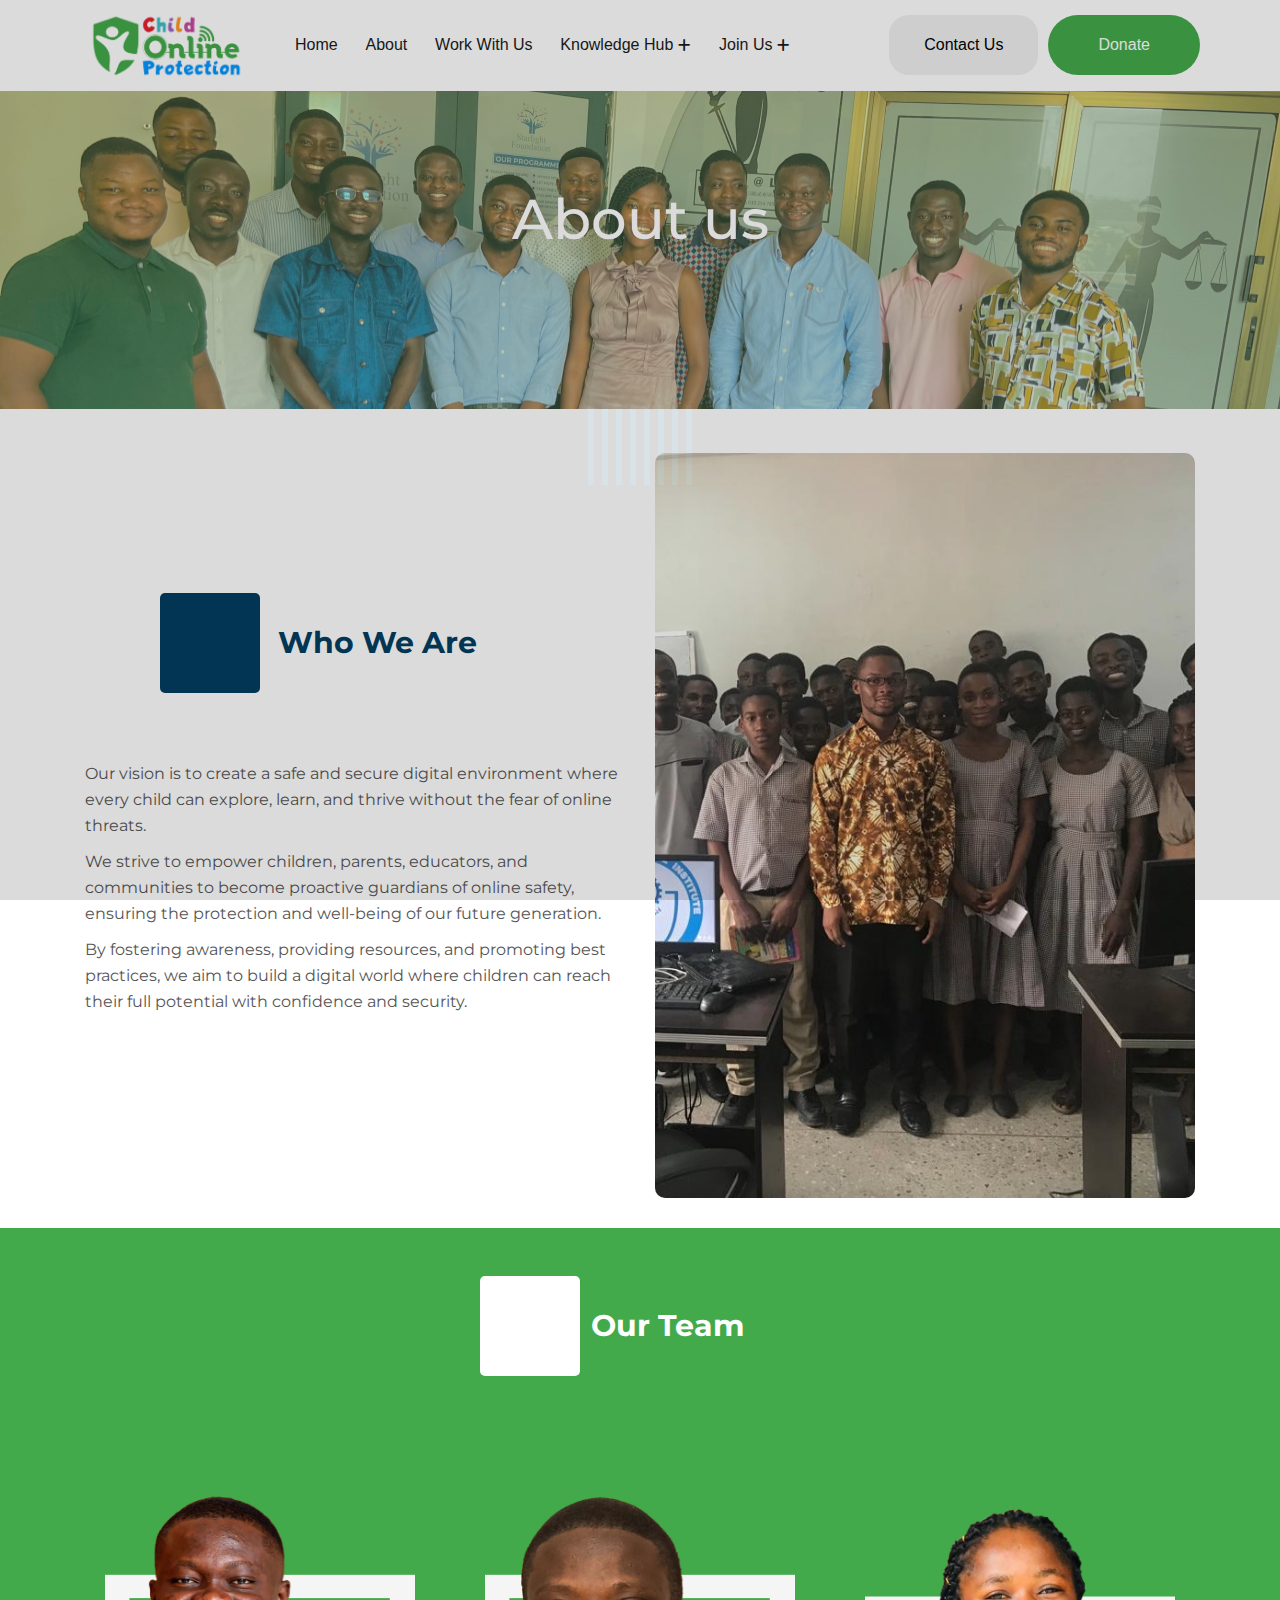
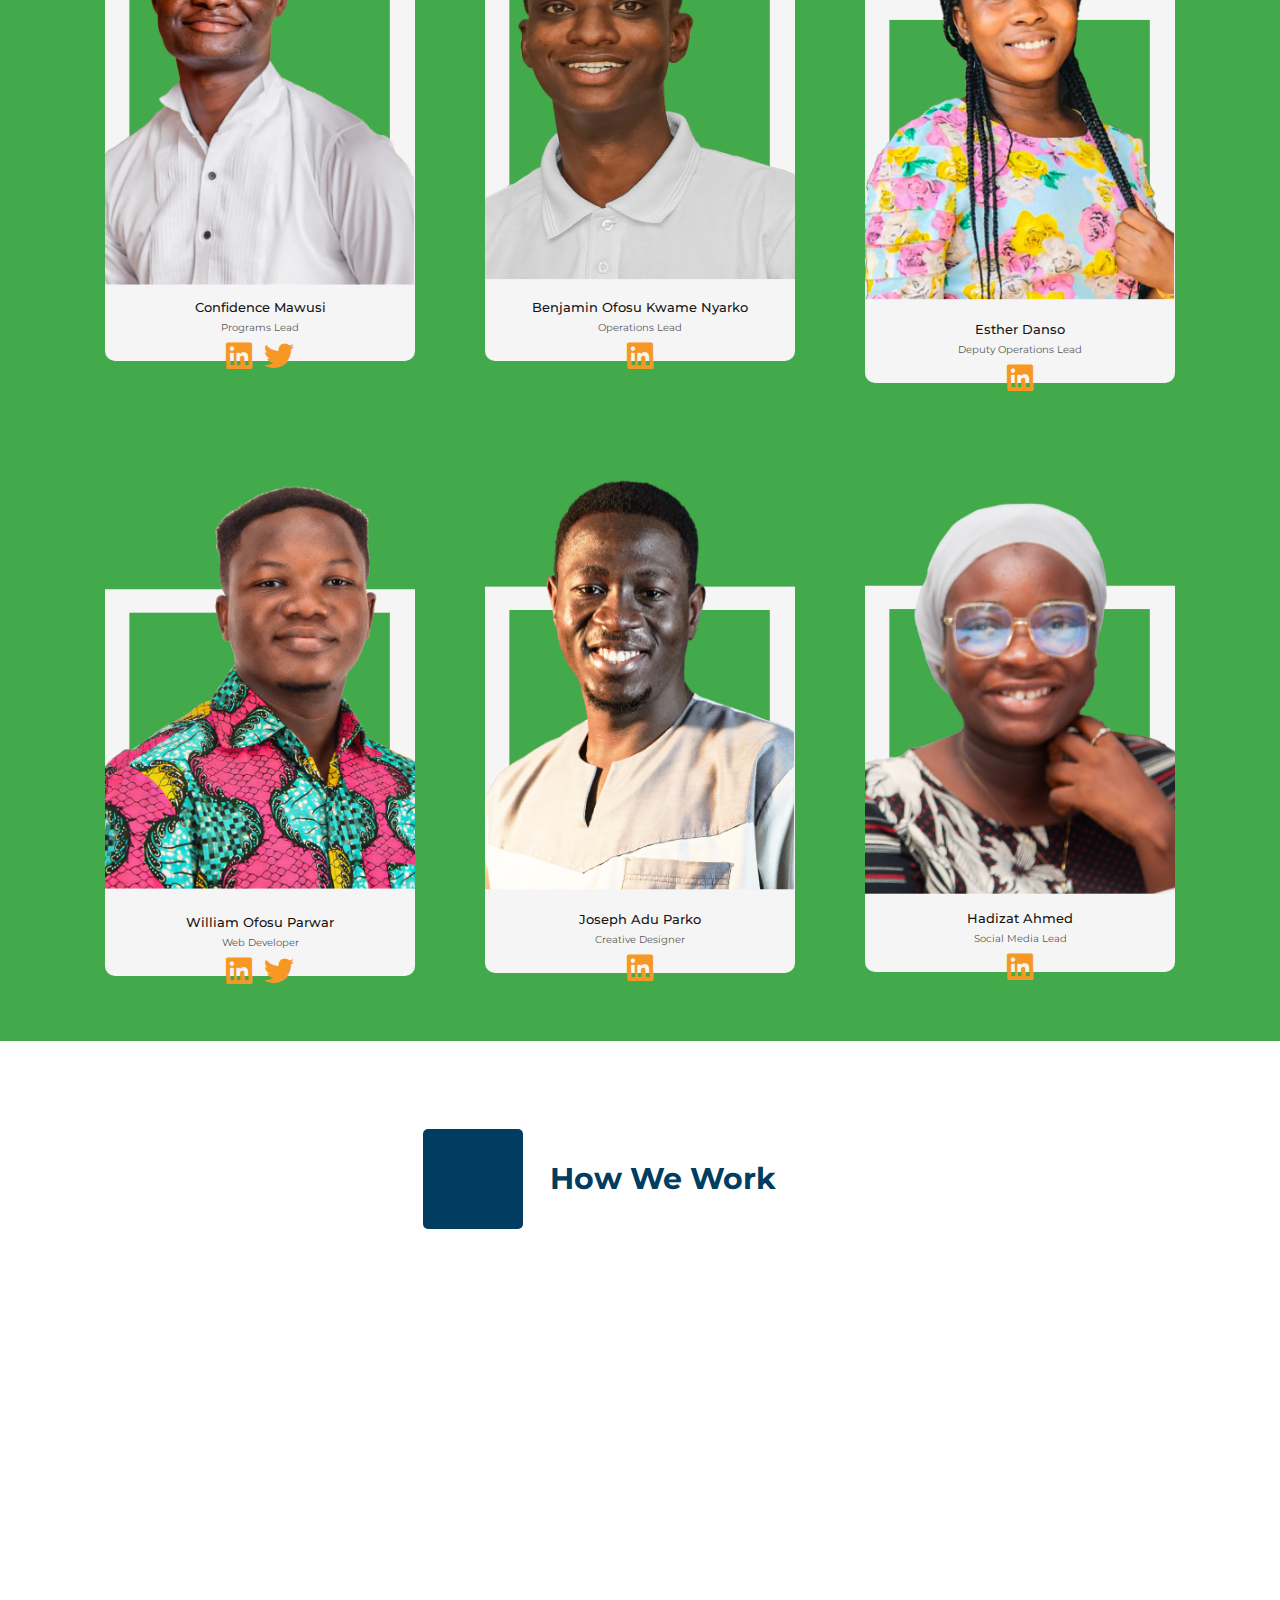
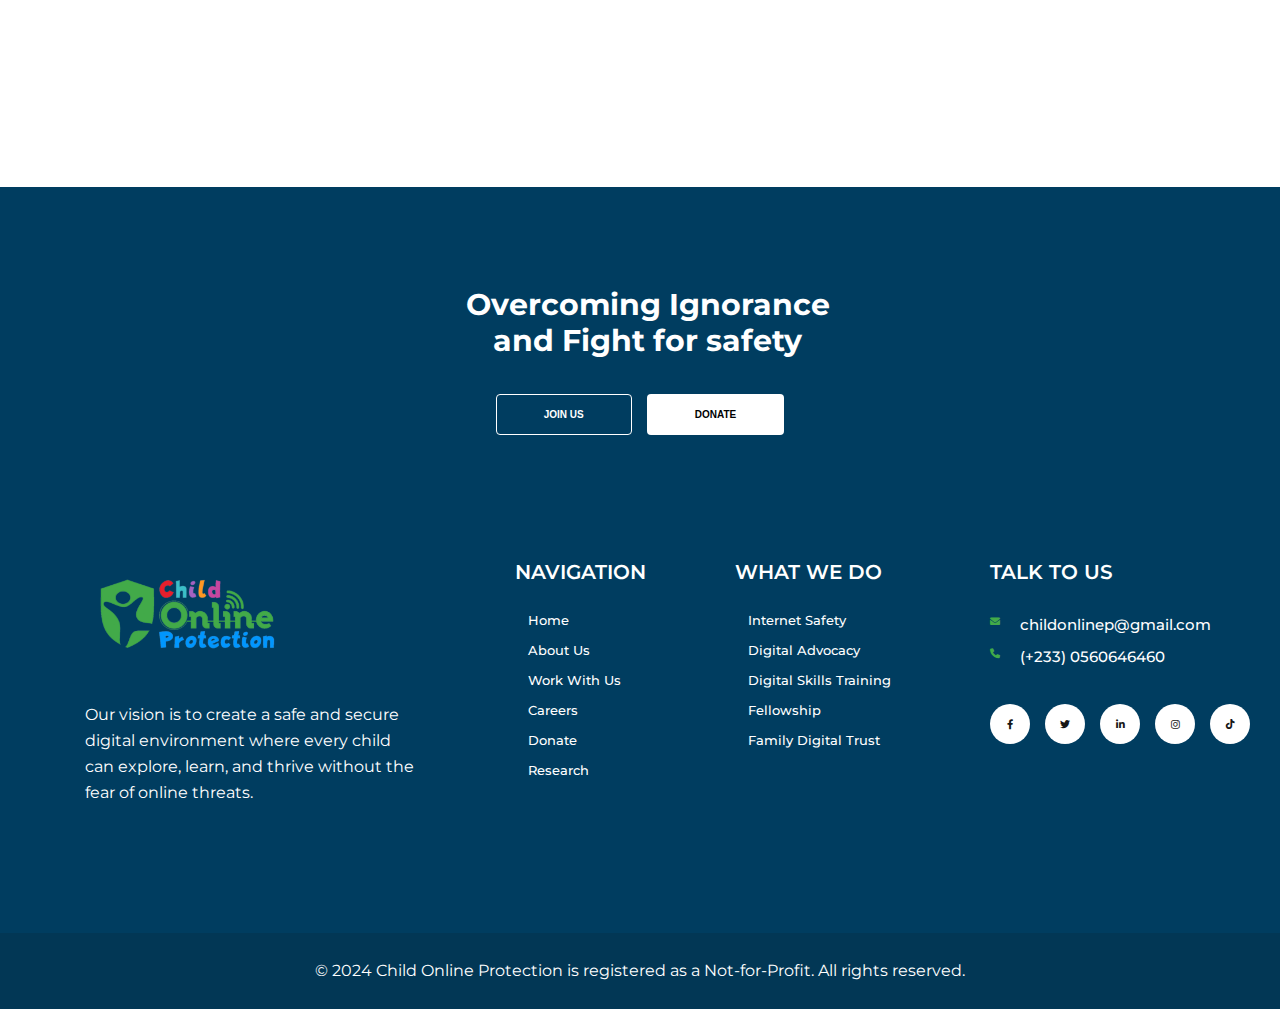
==== commit 43fa3499: "post-prod updates" ====
--- a/source-main/about-us.html
+++ b/source-main/about-us.html
@@ -341,24 +341,6 @@
          </div>
      </section>
 
-     <!--Modal-->
-<div class="modal fade" id="campaignTipsModal" tabindex="-1" aria-labelledby="modalTitle" aria-hidden="true">
-        <div class="modal-dialog modal-lg modal-dialog-centered">
-            <div class="modal-content">
-                <div class="modal-header">
-                    <h5 class="modal-title" id="modalTitle">Tips for Campaign Safety During Elections</h5>
-                    <button type="button" class="close-btn" data-bs-dismiss="modal" aria-label="Close">&times;</button>
-                </div>
-                <div class="modal-body text-center">
-                    <img src="./assets/images/16 Tips Campaign CoP.jpg" alt="Campaign Safety Tips">
-                    <p class="mt-3">Stay safe during election campaigns by following these essential tips!</p>
-                </div>
-                <div class="modal-footer justify-content-center">
-                    <a href="https://www.instagram.com/childonlineprotection/" class="btn btn-primary">Learn More</a>
-                </div>
-            </div>
-        </div>
-    </div>
 
       <!-- Working area start -->
       <section class="work-area section-space fix">
--- a/source-main/assets/css/main.css
+++ b/source-main/assets/css/main.css
@@ -13450,4 +13450,15 @@
             .campaign-safety-section .content-wrapper {
                 flex-direction: column;
             }
-        }+        }
+    
+.bullet {
+    text-align: center;
+}
+
+.bullet-items {
+    list-style-position: inside; /* Ensures numbering stays aligned */
+    padding: 0;
+    display: inline-block;
+    text-align: left;
+}
